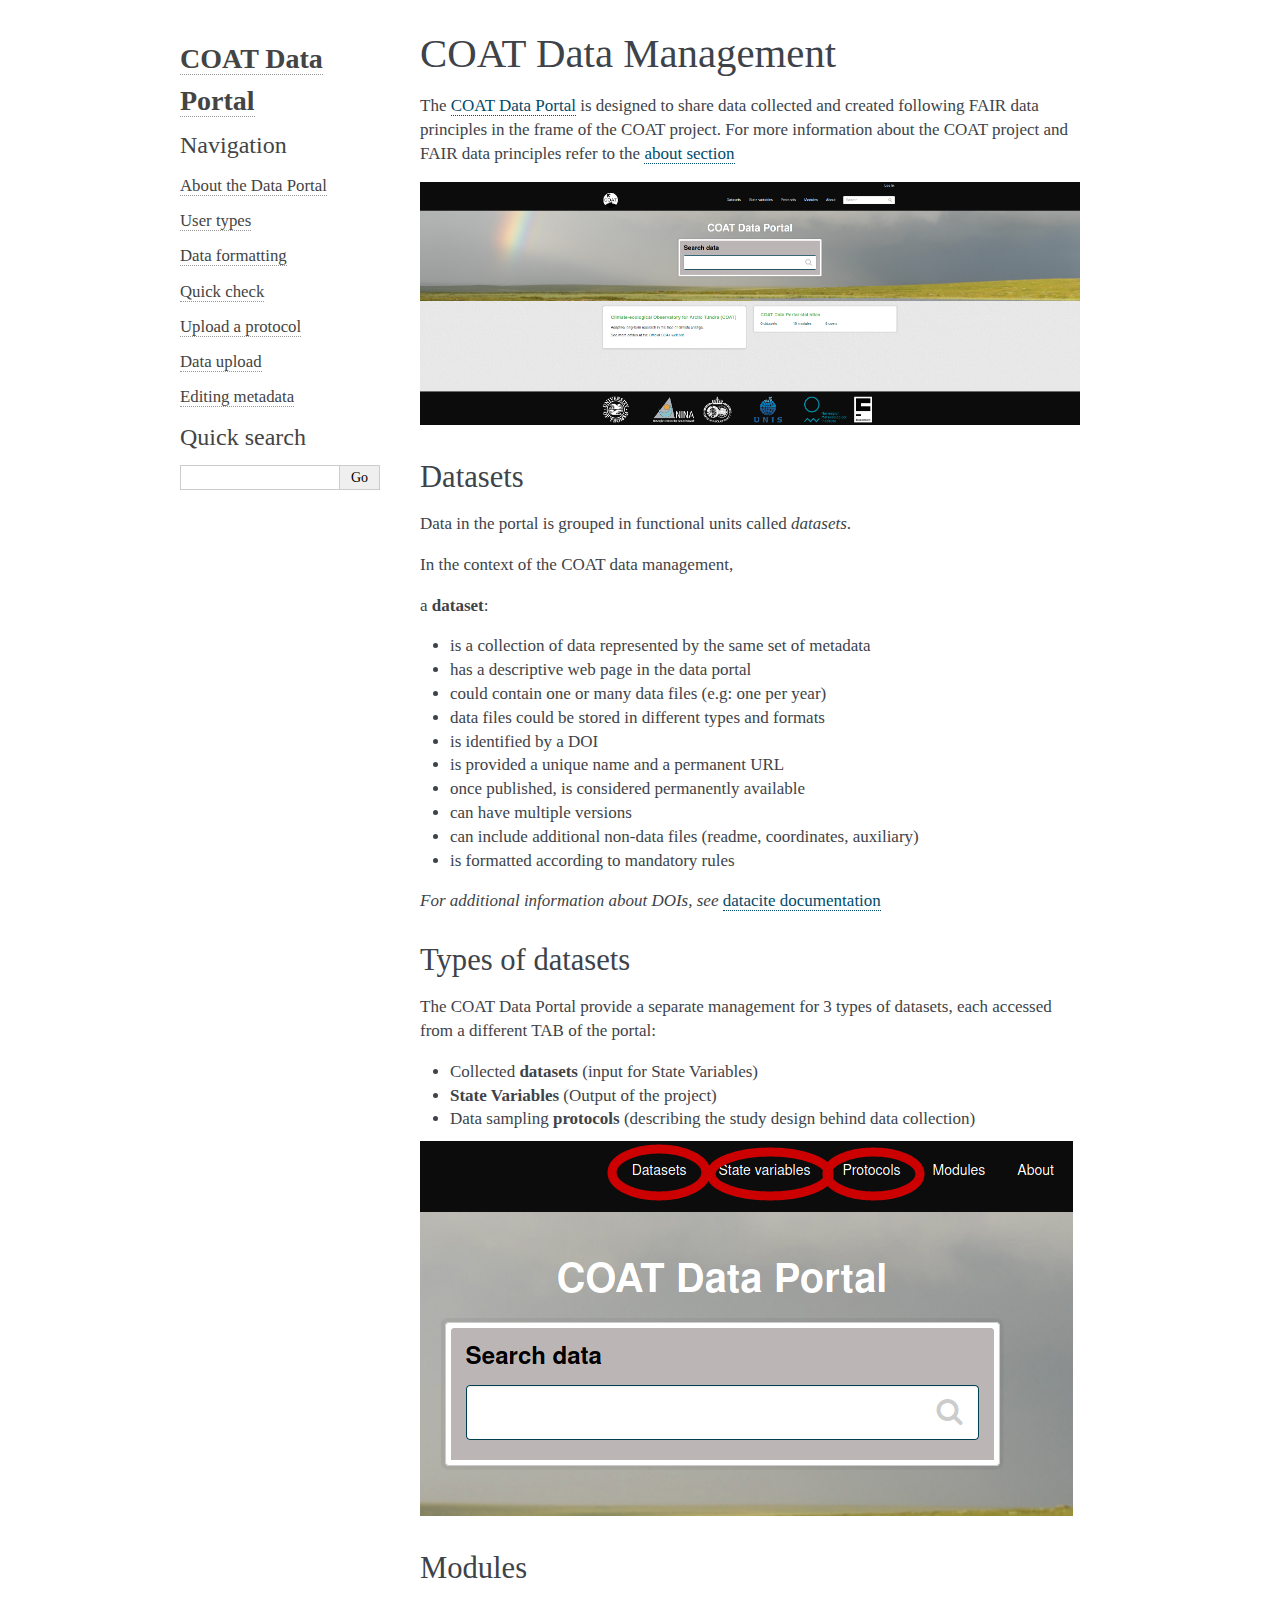
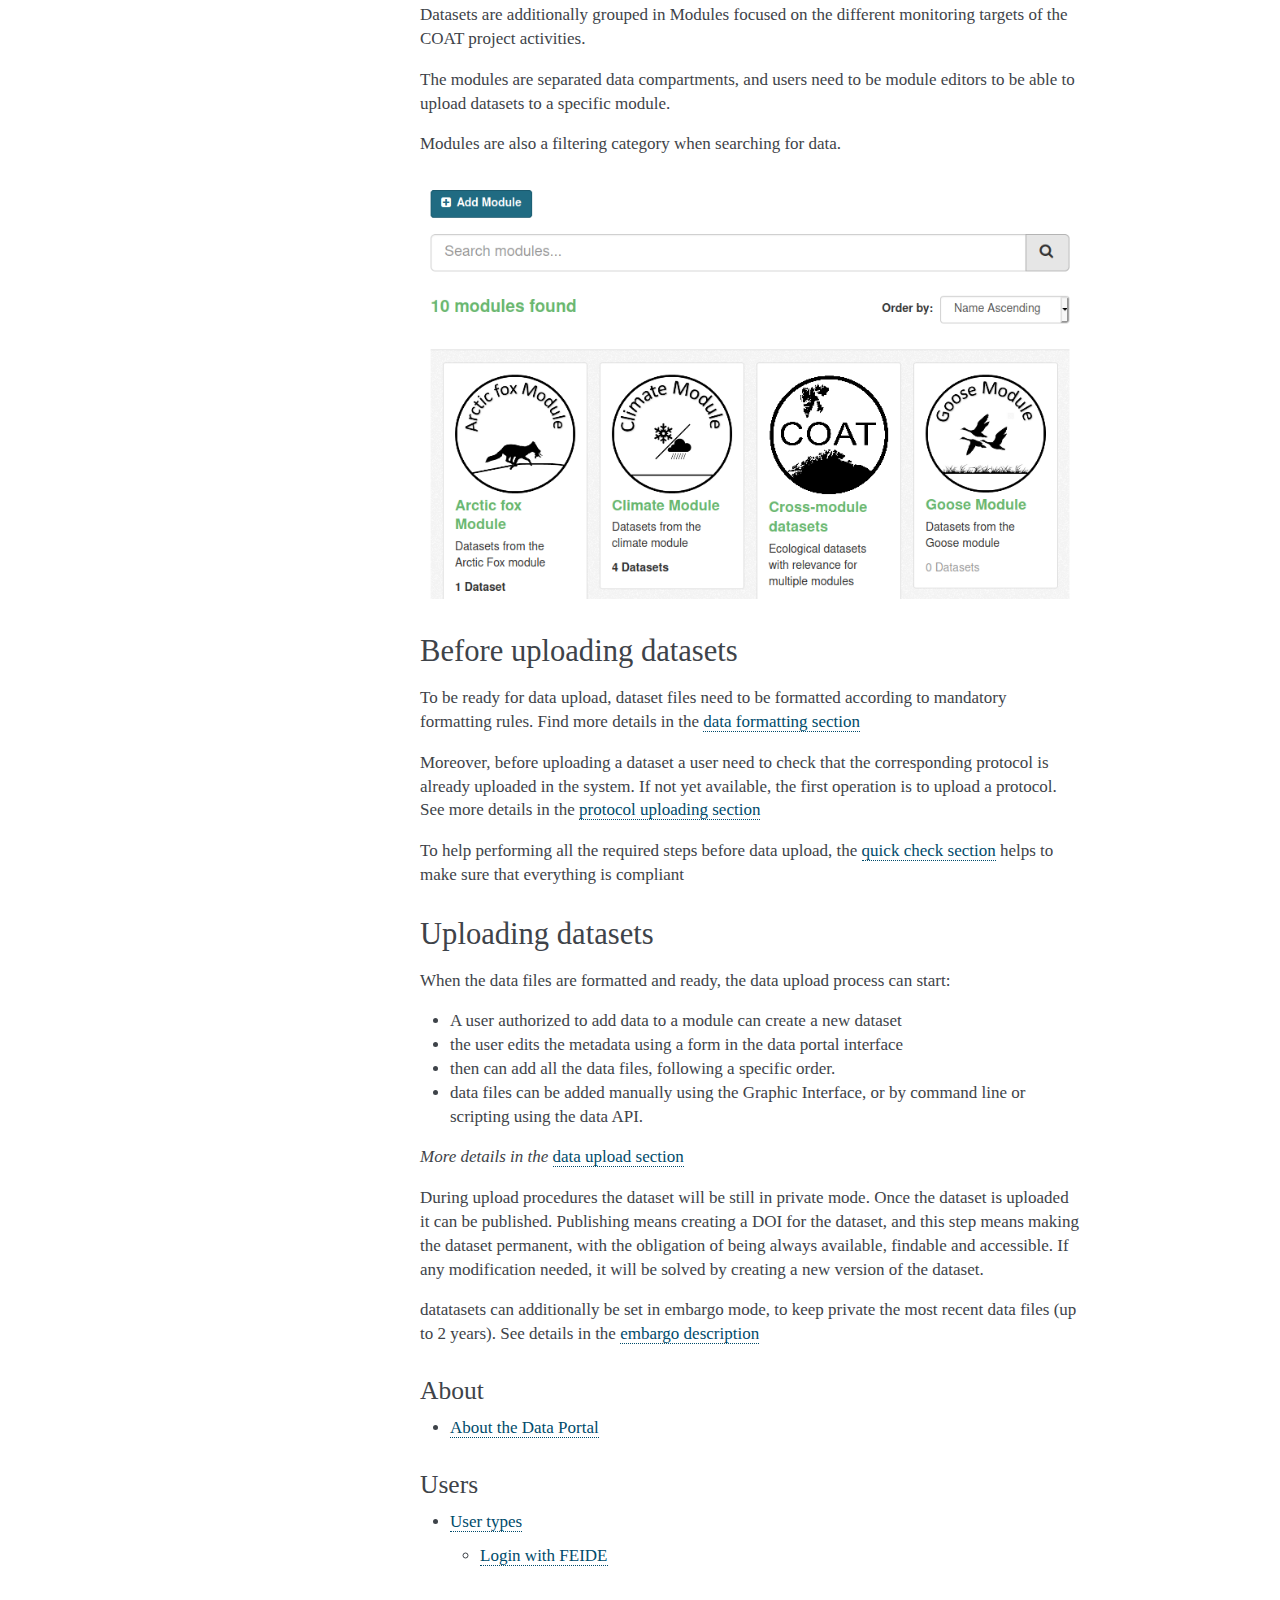
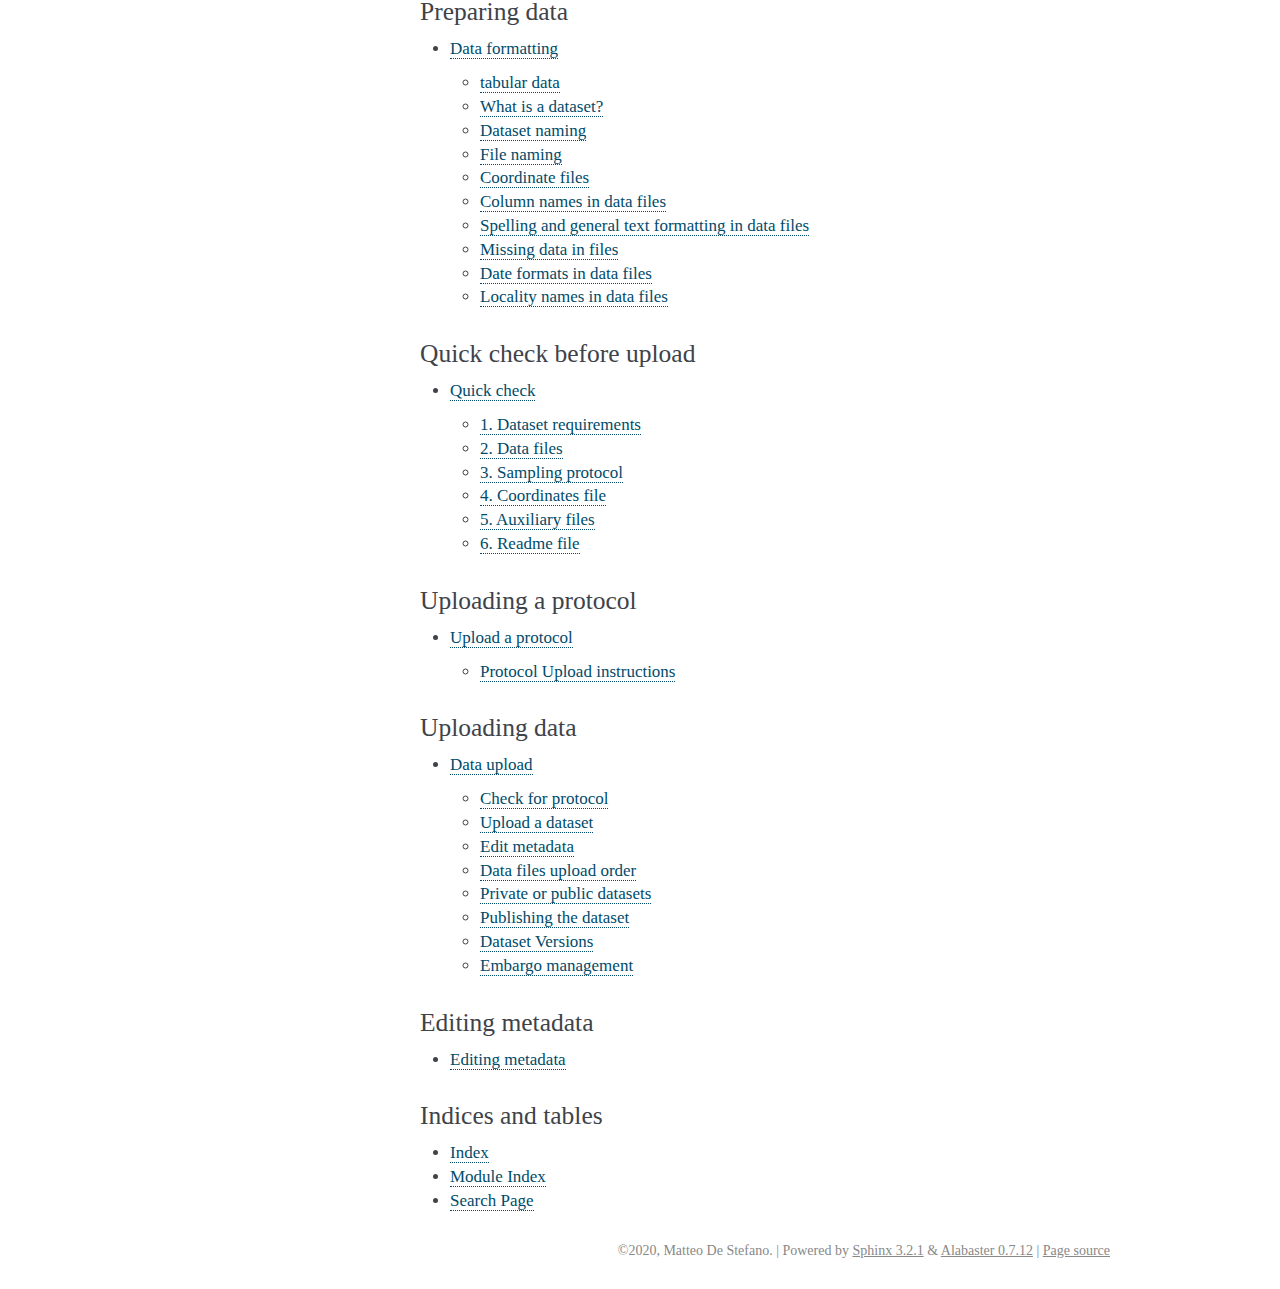
==== index.html @ c4b4c9a6 "data upload" ====
<!DOCTYPE html>

<html>
  <head>
    <meta charset="utf-8" />
    <meta name="viewport" content="width=device-width, initial-scale=1.0" />
    <title>COAT Data Management &#8212; COAT Data Portal 0.1 documentation</title>
    <link rel="stylesheet" href="_static/alabaster.css" type="text/css" />
    <link rel="stylesheet" href="_static/pygments.css" type="text/css" />
    <script id="documentation_options" data-url_root="./" src="_static/documentation_options.js"></script>
    <script src="_static/jquery.js"></script>
    <script src="_static/underscore.js"></script>
    <script src="_static/doctools.js"></script>
    <script src="_static/language_data.js"></script>
    <link rel="author" title="About these documents" href="about.html" />
    <link rel="index" title="Index" href="genindex.html" />
    <link rel="search" title="Search" href="search.html" />
    <link rel="next" title="About the Data Portal" href="about.html" />
   
  <link rel="stylesheet" href="_static/custom.css" type="text/css" />
  
  
  <meta name="viewport" content="width=device-width, initial-scale=0.9, maximum-scale=0.9" />

  </head><body>
  

    <div class="document">
      <div class="documentwrapper">
        <div class="bodywrapper">
          

          <div class="body" role="main">
            
  <div class="section" id="coat-data-management">
<h1>COAT Data Management<a class="headerlink" href="#coat-data-management" title="Permalink to this headline">¶</a></h1>
<p>The <a class="reference external" href="https://data.coat.no">COAT Data Portal</a> is designed to share data collected and created following
FAIR data principles in the frame of the COAT project. For more information about the COAT project and FAIR data principles
refer to the <a class="reference internal" href="about.html#about"><span class="std std-ref">about section</span></a></p>
<img alt="_images/dataportal_homepage_screenshot.png" src="_images/dataportal_homepage_screenshot.png" />
<div class="section" id="datasets">
<h2>Datasets<a class="headerlink" href="#datasets" title="Permalink to this headline">¶</a></h2>
<p>Data in the portal is grouped in functional units called <em>datasets</em>.</p>
<p>In the context of the COAT data management,</p>
<p>a <strong>dataset</strong>:</p>
<ul class="simple">
<li><p>is a collection of data represented by the same set of metadata</p></li>
<li><p>has a descriptive web page in the data portal</p></li>
<li><p>could contain one or many data files (e.g: one per year)</p></li>
<li><p>data files could be stored in different types and formats</p></li>
<li><p>is identified by a DOI</p></li>
<li><p>is provided a unique name and a permanent URL</p></li>
<li><p>once published, is considered permanently available</p></li>
<li><p>can have multiple versions</p></li>
<li><p>can include additional non-data files (readme, coordinates, auxiliary)</p></li>
<li><p>is formatted according to mandatory rules</p></li>
</ul>
<p><em>For additional information about DOIs, see</em> <a class="reference external" href="https://datacite.org/dois.html">datacite documentation</a></p>
</div>
<div class="section" id="types-of-datasets">
<h2>Types of datasets<a class="headerlink" href="#types-of-datasets" title="Permalink to this headline">¶</a></h2>
<p>The COAT Data Portal provide a separate management for 3 types of datasets, each accessed from a different TAB of the portal:</p>
<ul class="simple">
<li><p>Collected <strong>datasets</strong> (input for State Variables)</p></li>
<li><p><strong>State Variables</strong> (Output of the project)</p></li>
<li><p>Data sampling <strong>protocols</strong> (describing the study design behind data collection)</p></li>
</ul>
<img alt="_images/tabs.png" src="_images/tabs.png" />
</div>
<div class="section" id="modules">
<h2>Modules<a class="headerlink" href="#modules" title="Permalink to this headline">¶</a></h2>
<p>Datasets are additionally grouped in Modules focused on the different monitoring targets of the
COAT project activities.</p>
<p>The modules are separated data compartments, and users need to be module editors
to be able to upload datasets to a specific module.</p>
<p>Modules are also a filtering category when searching for data.</p>
<img alt="_images/modules.png" src="_images/modules.png" />
</div>
<div class="section" id="before-uploading-datasets">
<h2>Before uploading datasets<a class="headerlink" href="#before-uploading-datasets" title="Permalink to this headline">¶</a></h2>
<p>To be ready for data upload, dataset files need to be formatted according to mandatory formatting rules.
Find more details in the <a class="reference internal" href="formatting.html#formatting"><span class="std std-ref">data formatting section</span></a></p>
<p>Moreover, before uploading a dataset a user need to check that the corresponding protocol is already uploaded in the system.
If not yet available, the first operation is to upload a protocol. See more details in the <a class="reference internal" href="protocol.html#protocol"><span class="std std-ref">protocol uploading section</span></a></p>
<p>To help performing all the required steps before data upload, the <a class="reference internal" href="check.html#check"><span class="std std-ref">quick check section</span></a> helps to make sure that everything is compliant</p>
</div>
<div class="section" id="uploading-datasets">
<h2>Uploading datasets<a class="headerlink" href="#uploading-datasets" title="Permalink to this headline">¶</a></h2>
<p>When the data files are formatted and ready, the data upload process can start:</p>
<ul class="simple">
<li><p>A user authorized to add data to a module can create a new dataset</p></li>
<li><p>the user edits the metadata using a form in the data portal interface</p></li>
<li><p>then can add all the data files, following a specific order.</p></li>
<li><p>data files can be added manually using the Graphic Interface, or by command line or scripting using the data API.</p></li>
</ul>
<p><em>More details in the</em> <a class="reference internal" href="data.html#data"><span class="std std-ref">data upload section</span></a></p>
<p>During upload procedures the dataset will be still in private mode. Once the dataset is uploaded it can be published.
Publishing means creating a DOI for the dataset, and this step means making the dataset permanent,
with the obligation of being always available, findable and accessible. If any modification needed,
it will be solved by creating a new version of the dataset.</p>
<p>datatasets can additionally be set in embargo mode, to keep private the most recent data files (up to 2 years).
See details in the <a class="reference internal" href="data.html#embargo"><span class="std std-ref">embargo description</span></a></p>
<div class="section" id="about">
<h3>About<a class="headerlink" href="#about" title="Permalink to this headline">¶</a></h3>
<div class="toctree-wrapper compound">
<ul>
<li class="toctree-l1"><a class="reference internal" href="about.html">About the Data Portal</a></li>
</ul>
</div>
</div>
<div class="section" id="users">
<h3>Users<a class="headerlink" href="#users" title="Permalink to this headline">¶</a></h3>
<div class="toctree-wrapper compound">
<ul>
<li class="toctree-l1"><a class="reference internal" href="users.html">User types</a><ul>
<li class="toctree-l2"><a class="reference internal" href="users.html#login-with-feide">Login with FEIDE</a></li>
</ul>
</li>
</ul>
</div>
</div>
<div class="section" id="preparing-data">
<h3>Preparing data<a class="headerlink" href="#preparing-data" title="Permalink to this headline">¶</a></h3>
<div class="toctree-wrapper compound">
<ul>
<li class="toctree-l1"><a class="reference internal" href="formatting.html">Data formatting</a><ul>
<li class="toctree-l2"><a class="reference internal" href="formatting.html#tabular-data">tabular data</a></li>
<li class="toctree-l2"><a class="reference internal" href="formatting.html#what-is-a-dataset">What is a dataset?</a></li>
<li class="toctree-l2"><a class="reference internal" href="formatting.html#dataset-naming">Dataset naming</a></li>
<li class="toctree-l2"><a class="reference internal" href="formatting.html#file-naming">File naming</a></li>
<li class="toctree-l2"><a class="reference internal" href="formatting.html#coordinate-files">Coordinate files</a></li>
<li class="toctree-l2"><a class="reference internal" href="formatting.html#column-names-in-data-files">Column names in data files</a></li>
<li class="toctree-l2"><a class="reference internal" href="formatting.html#spelling-and-general-text-formatting-in-data-files">Spelling and general text formatting in data files</a></li>
<li class="toctree-l2"><a class="reference internal" href="formatting.html#missing-data-in-files">Missing data in files</a></li>
<li class="toctree-l2"><a class="reference internal" href="formatting.html#date-formats-in-data-files">Date formats in data files</a></li>
<li class="toctree-l2"><a class="reference internal" href="formatting.html#locality-names-in-data-files">Locality names in data files</a></li>
</ul>
</li>
</ul>
</div>
</div>
<div class="section" id="quick-check-before-upload">
<h3>Quick check before upload<a class="headerlink" href="#quick-check-before-upload" title="Permalink to this headline">¶</a></h3>
<div class="toctree-wrapper compound">
<ul>
<li class="toctree-l1"><a class="reference internal" href="check.html">Quick check</a><ul>
<li class="toctree-l2"><a class="reference internal" href="check.html#dataset-requirements">1. Dataset requirements</a></li>
<li class="toctree-l2"><a class="reference internal" href="check.html#data-files">2. Data files</a></li>
<li class="toctree-l2"><a class="reference internal" href="check.html#sampling-protocol">3. Sampling protocol</a></li>
<li class="toctree-l2"><a class="reference internal" href="check.html#coordinates-file">4. Coordinates file</a></li>
<li class="toctree-l2"><a class="reference internal" href="check.html#auxiliary-files">5. Auxiliary files</a></li>
<li class="toctree-l2"><a class="reference internal" href="check.html#readme-file">6. Readme file</a></li>
</ul>
</li>
</ul>
</div>
</div>
<div class="section" id="uploading-a-protocol">
<h3>Uploading a protocol<a class="headerlink" href="#uploading-a-protocol" title="Permalink to this headline">¶</a></h3>
<div class="toctree-wrapper compound">
<ul>
<li class="toctree-l1"><a class="reference internal" href="protocol.html">Upload a protocol</a><ul>
<li class="toctree-l2"><a class="reference internal" href="protocol.html#protocol-upload-instructions">Protocol Upload instructions</a></li>
</ul>
</li>
</ul>
</div>
</div>
<div class="section" id="uploading-data">
<h3>Uploading data<a class="headerlink" href="#uploading-data" title="Permalink to this headline">¶</a></h3>
<div class="toctree-wrapper compound">
<ul>
<li class="toctree-l1"><a class="reference internal" href="data.html">Data upload</a><ul>
<li class="toctree-l2"><a class="reference internal" href="data.html#check-for-protocol">Check for protocol</a></li>
<li class="toctree-l2"><a class="reference internal" href="data.html#upload-a-dataset">Upload a dataset</a></li>
<li class="toctree-l2"><a class="reference internal" href="data.html#edit-metadata">Edit metadata</a></li>
<li class="toctree-l2"><a class="reference internal" href="data.html#data-files-upload-order">Data files upload order</a></li>
<li class="toctree-l2"><a class="reference internal" href="data.html#private-or-public-datasets">Private or public datasets</a></li>
<li class="toctree-l2"><a class="reference internal" href="data.html#publishing-the-dataset">Publishing the dataset</a></li>
<li class="toctree-l2"><a class="reference internal" href="data.html#dataset-versions">Dataset Versions</a></li>
<li class="toctree-l2"><a class="reference internal" href="data.html#embargo-management">Embargo management</a></li>
</ul>
</li>
</ul>
</div>
</div>
<div class="section" id="editing-metadata">
<h3>Editing metadata<a class="headerlink" href="#editing-metadata" title="Permalink to this headline">¶</a></h3>
<div class="toctree-wrapper compound">
<ul>
<li class="toctree-l1"><a class="reference internal" href="metadata.html">Editing metadata</a></li>
</ul>
</div>
</div>
<div class="section" id="indices-and-tables">
<h3>Indices and tables<a class="headerlink" href="#indices-and-tables" title="Permalink to this headline">¶</a></h3>
<ul class="simple">
<li><p><a class="reference internal" href="genindex.html"><span class="std std-ref">Index</span></a></p></li>
<li><p><a class="reference internal" href="py-modindex.html"><span class="std std-ref">Module Index</span></a></p></li>
<li><p><a class="reference internal" href="search.html"><span class="std std-ref">Search Page</span></a></p></li>
</ul>
</div>
</div>
</div>


          </div>
          
        </div>
      </div>
      <div class="sphinxsidebar" role="navigation" aria-label="main navigation">
        <div class="sphinxsidebarwrapper">
<h1 class="logo"><a href="#">COAT Data Portal</a></h1>








<h3>Navigation</h3>
<ul>
<li class="toctree-l1"><a class="reference internal" href="about.html">About the Data Portal</a></li>
</ul>
<ul>
<li class="toctree-l1"><a class="reference internal" href="users.html">User types</a></li>
</ul>
<ul>
<li class="toctree-l1"><a class="reference internal" href="formatting.html">Data formatting</a></li>
</ul>
<ul>
<li class="toctree-l1"><a class="reference internal" href="check.html">Quick check</a></li>
</ul>
<ul>
<li class="toctree-l1"><a class="reference internal" href="protocol.html">Upload a protocol</a></li>
</ul>
<ul>
<li class="toctree-l1"><a class="reference internal" href="data.html">Data upload</a></li>
</ul>
<ul>
<li class="toctree-l1"><a class="reference internal" href="metadata.html">Editing metadata</a></li>
</ul>

<div class="relations">
<h3>Related Topics</h3>
<ul>
  <li><a href="#">Documentation overview</a><ul>
      <li>Next: <a href="about.html" title="next chapter">About the Data Portal</a></li>
  </ul></li>
</ul>
</div>
<div id="searchbox" style="display: none" role="search">
  <h3 id="searchlabel">Quick search</h3>
    <div class="searchformwrapper">
    <form class="search" action="search.html" method="get">
      <input type="text" name="q" aria-labelledby="searchlabel" />
      <input type="submit" value="Go" />
    </form>
    </div>
</div>
<script>$('#searchbox').show(0);</script>








        </div>
      </div>
      <div class="clearer"></div>
    </div>
    <div class="footer">
      &copy;2020, Matteo De Stefano.
      
      |
      Powered by <a href="http://sphinx-doc.org/">Sphinx 3.2.1</a>
      &amp; <a href="https://github.com/bitprophet/alabaster">Alabaster 0.7.12</a>
      
      |
      <a href="_sources/index.rst.txt"
          rel="nofollow">Page source</a>
    </div>

    

    
  </body>
</html>
---- _static/alabaster.css ----
@import url("basic.css");

/* -- page layout ----------------------------------------------------------- */

body {
    font-family: Georgia, serif;
    font-size: 17px;
    background-color: #fff;
    color: #000;
    margin: 0;
    padding: 0;
}


div.document {
    width: 940px;
    margin: 30px auto 0 auto;
}

div.documentwrapper {
    float: left;
    width: 100%;
}

div.bodywrapper {
    margin: 0 0 0 220px;
}

div.sphinxsidebar {
    width: 220px;
    font-size: 14px;
    line-height: 1.5;
}

hr {
    border: 1px solid #B1B4B6;
}

div.body {
    background-color: #fff;
    color: #3E4349;
    padding: 0 30px 0 30px;
}

div.body > .section {
    text-align: left;
}

div.footer {
    width: 940px;
    margin: 20px auto 30px auto;
    font-size: 14px;
    color: #888;
    text-align: right;
}

div.footer a {
    color: #888;
}

p.caption {
    font-family: inherit;
    font-size: inherit;
}


div.relations {
    display: none;
}


div.sphinxsidebar a {
    color: #444;
    text-decoration: none;
    border-bottom: 1px dotted #999;
}

div.sphinxsidebar a:hover {
    border-bottom: 1px solid #999;
}

div.sphinxsidebarwrapper {
    padding: 18px 10px;
}

div.sphinxsidebarwrapper p.logo {
    padding: 0;
    margin: -10px 0 0 0px;
    text-align: center;
}

div.sphinxsidebarwrapper h1.logo {
    margin-top: -10px;
    text-align: center;
    margin-bottom: 5px;
    text-align: left;
}

div.sphinxsidebarwrapper h1.logo-name {
    margin-top: 0px;
}

div.sphinxsidebarwrapper p.blurb {
    margin-top: 0;
    font-style: normal;
}

div.sphinxsidebar h3,
div.sphinxsidebar h4 {
    font-family: Georgia, serif;
    color: #444;
    font-size: 24px;
    font-weight: normal;
    margin: 0 0 5px 0;
    padding: 0;
}

div.sphinxsidebar h4 {
    font-size: 20px;
}

div.sphinxsidebar h3 a {
    color: #444;
}

div.sphinxsidebar p.logo a,
div.sphinxsidebar h3 a,
div.sphinxsidebar p.logo a:hover,
div.sphinxsidebar h3 a:hover {
    border: none;
}

div.sphinxsidebar p {
    color: #555;
    margin: 10px 0;
}

div.sphinxsidebar ul {
    margin: 10px 0;
    padding: 0;
    color: #000;
}

div.sphinxsidebar ul li.toctree-l1 > a {
    font-size: 120%;
}

div.sphinxsidebar ul li.toctree-l2 > a {
    font-size: 110%;
}

div.sphinxsidebar input {
    border: 1px solid #CCC;
    font-family: Georgia, serif;
    font-size: 1em;
}

div.sphinxsidebar hr {
    border: none;
    height: 1px;
    color: #AAA;
    background: #AAA;

    text-align: left;
    margin-left: 0;
    width: 50%;
}

div.sphinxsidebar .badge {
    border-bottom: none;
}

div.sphinxsidebar .badge:hover {
    border-bottom: none;
}

/* To address an issue with donation coming after search */
div.sphinxsidebar h3.donation {
    margin-top: 10px;
}

/* -- body styles ----------------------------------------------------------- */

a {
    color: #004B6B;
    text-decoration: underline;
}

a:hover {
    color: #6D4100;
    text-decoration: underline;
}

div.body h1,
div.body h2,
div.body h3,
div.body h4,
div.body h5,
div.body h6 {
    font-family: Georgia, serif;
    font-weight: normal;
    margin: 30px 0px 10px 0px;
    padding: 0;
}

div.body h1 { margin-top: 0; padding-top: 0; font-size: 240%; }
div.body h2 { font-size: 180%; }
div.body h3 { font-size: 150%; }
div.body h4 { font-size: 130%; }
div.body h5 { font-size: 100%; }
div.body h6 { font-size: 100%; }

a.headerlink {
    color: #DDD;
    padding: 0 4px;
    text-decoration: none;
}

a.headerlink:hover {
    color: #444;
    background: #EAEAEA;
}

div.body p, div.body dd, div.body li {
    line-height: 1.4em;
}

div.admonition {
    margin: 20px 0px;
    padding: 10px 30px;
    background-color: #EEE;
    border: 1px solid #CCC;
}

div.admonition tt.xref, div.admonition code.xref, div.admonition a tt {
    background-color: #FBFBFB;
    border-bottom: 1px solid #fafafa;
}

div.admonition p.admonition-title {
    font-family: Georgia, serif;
    font-weight: normal;
    font-size: 24px;
    margin: 0 0 10px 0;
    padding: 0;
    line-height: 1;
}

div.admonition p.last {
    margin-bottom: 0;
}

div.highlight {
    background-color: #fff;
}

dt:target, .highlight {
    background: #FAF3E8;
}

div.warning {
    background-color: #FCC;
    border: 1px solid #FAA;
}

div.danger {
    background-color: #FCC;
    border: 1px solid #FAA;
    -moz-box-shadow: 2px 2px 4px #D52C2C;
    -webkit-box-shadow: 2px 2px 4px #D52C2C;
    box-shadow: 2px 2px 4px #D52C2C;
}

div.error {
    background-color: #FCC;
    border: 1px solid #FAA;
    -moz-box-shadow: 2px 2px 4px #D52C2C;
    -webkit-box-shadow: 2px 2px 4px #D52C2C;
    box-shadow: 2px 2px 4px #D52C2C;
}

div.caution {
    background-color: #FCC;
    border: 1px solid #FAA;
}

div.attention {
    background-color: #FCC;
    border: 1px solid #FAA;
}

div.important {
    background-color: #EEE;
    border: 1px solid #CCC;
}

div.note {
    background-color: #EEE;
    border: 1px solid #CCC;
}

div.tip {
    background-color: #EEE;
    border: 1px solid #CCC;
}

div.hint {
    background-color: #EEE;
    border: 1px solid #CCC;
}

div.seealso {
    background-color: #EEE;
    border: 1px solid #CCC;
}

div.topic {
    background-color: #EEE;
}

p.admonition-title {
    display: inline;
}

p.admonition-title:after {
    content: ":";
}

pre, tt, code {
    font-family: 'Consolas', 'Menlo', 'DejaVu Sans Mono', 'Bitstream Vera Sans Mono', monospace;
    font-size: 0.9em;
}

.hll {
    background-color: #FFC;
    margin: 0 -12px;
    padding: 0 12px;
    display: block;
}

img.screenshot {
}

tt.descname, tt.descclassname, code.descname, code.descclassname {
    font-size: 0.95em;
}

tt.descname, code.descname {
    padding-right: 0.08em;
}

img.screenshot {
    -moz-box-shadow: 2px 2px 4px #EEE;
    -webkit-box-shadow: 2px 2px 4px #EEE;
    box-shadow: 2px 2px 4px #EEE;
}

table.docutils {
    border: 1px solid #888;
    -moz-box-shadow: 2px 2px 4px #EEE;
    -webkit-box-shadow: 2px 2px 4px #EEE;
    box-shadow: 2px 2px 4px #EEE;
}

table.docutils td, table.docutils th {
    border: 1px solid #888;
    padding: 0.25em 0.7em;
}

table.field-list, table.footnote {
    border: none;
    -moz-box-shadow: none;
    -webkit-box-shadow: none;
    box-shadow: none;
}

table.footnote {
    margin: 15px 0;
    width: 100%;
    border: 1px solid #EEE;
    background: #FDFDFD;
    font-size: 0.9em;
}

table.footnote + table.footnote {
    margin-top: -15px;
    border-top: none;
}

table.field-list th {
    padding: 0 0.8em 0 0;
}

table.field-list td {
    padding: 0;
}

table.field-list p {
    margin-bottom: 0.8em;
}

/* Cloned from
 * https://github.com/sphinx-doc/sphinx/commit/ef60dbfce09286b20b7385333d63a60321784e68
 */
.field-name {
    -moz-hyphens: manual;
    -ms-hyphens: manual;
    -webkit-hyphens: manual;
    hyphens: manual;
}

table.footnote td.label {
    width: .1px;
    padding: 0.3em 0 0.3em 0.5em;
}

table.footnote td {
    padding: 0.3em 0.5em;
}

dl {
    margin: 0;
    padding: 0;
}

dl dd {
    margin-left: 30px;
}

blockquote {
    margin: 0 0 0 30px;
    padding: 0;
}

ul, ol {
    /* Matches the 30px from the narrow-screen "li > ul" selector below */
    margin: 10px 0 10px 30px;
    padding: 0;
}

pre {
    background: #EEE;
    padding: 7px 30px;
    margin: 15px 0px;
    line-height: 1.3em;
}

div.viewcode-block:target {
    background: #ffd;
}

dl pre, blockquote pre, li pre {
    margin-left: 0;
    padding-left: 30px;
}

tt, code {
    background-color: #ecf0f3;
    color: #222;
    /* padding: 1px 2px; */
}

tt.xref, code.xref, a tt {
    background-color: #FBFBFB;
    border-bottom: 1px solid #fff;
}

a.reference {
    text-decoration: none;
    border-bottom: 1px dotted #004B6B;
}

/* Don't put an underline on images */
a.image-reference, a.image-reference:hover {
    border-bottom: none;
}

a.reference:hover {
    border-bottom: 1px solid #6D4100;
}

a.footnote-reference {
    text-decoration: none;
    font-size: 0.7em;
    vertical-align: top;
    border-bottom: 1px dotted #004B6B;
}

a.footnote-reference:hover {
    border-bottom: 1px solid #6D4100;
}

a:hover tt, a:hover code {
    background: #EEE;
}


@media screen and (max-width: 870px) {

    div.sphinxsidebar {
    	display: none;
    }

    div.document {
       width: 100%;

    }

    div.documentwrapper {
    	margin-left: 0;
    	margin-top: 0;
    	margin-right: 0;
    	margin-bottom: 0;
    }

    div.bodywrapper {
    	margin-top: 0;
    	margin-right: 0;
    	margin-bottom: 0;
    	margin-left: 0;
    }

    ul {
    	margin-left: 0;
    }

	li > ul {
        /* Matches the 30px from the "ul, ol" selector above */
		margin-left: 30px;
	}

    .document {
    	width: auto;
    }

    .footer {
    	width: auto;
    }

    .bodywrapper {
    	margin: 0;
    }

    .footer {
    	width: auto;
    }

    .github {
        display: none;
    }



}



@media screen and (max-width: 875px) {

    body {
        margin: 0;
        padding: 20px 30px;
    }

    div.documentwrapper {
        float: none;
        background: #fff;
    }

    div.sphinxsidebar {
        display: block;
        float: none;
        width: 102.5%;
        margin: 50px -30px -20px -30px;
        padding: 10px 20px;
        background: #333;
        color: #FFF;
    }

    div.sphinxsidebar h3, div.sphinxsidebar h4, div.sphinxsidebar p,
    div.sphinxsidebar h3 a {
        color: #fff;
    }

    div.sphinxsidebar a {
        color: #AAA;
    }

    div.sphinxsidebar p.logo {
        display: none;
    }

    div.document {
        width: 100%;
        margin: 0;
    }

    div.footer {
        display: none;
    }

    div.bodywrapper {
        margin: 0;
    }

    div.body {
        min-height: 0;
        padding: 0;
    }

    .rtd_doc_footer {
        display: none;
    }

    .document {
        width: auto;
    }

    .footer {
        width: auto;
    }

    .footer {
        width: auto;
    }

    .github {
        display: none;
    }
}


/* misc. */

.revsys-inline {
    display: none!important;
}

/* Make nested-list/multi-paragraph items look better in Releases changelog
 * pages. Without this, docutils' magical list fuckery causes inconsistent
 * formatting between different release sub-lists.
 */
div#changelog > div.section > ul > li > p:only-child {
    margin-bottom: 0;
}

/* Hide fugly table cell borders in ..bibliography:: directive output */
table.docutils.citation, table.docutils.citation td, table.docutils.citation th {
  border: none;
  /* Below needed in some edge cases; if not applied, bottom shadows appear */
  -moz-box-shadow: none;
  -webkit-box-shadow: none;
  box-shadow: none;
}


/* relbar */

.related {
    line-height: 30px;
    width: 100%;
    font-size: 0.9rem;
}

.related.top {
    border-bottom: 1px solid #EEE;
    margin-bottom: 20px;
}

.related.bottom {
    border-top: 1px solid #EEE;
}

.related ul {
    padding: 0;
    margin: 0;
    list-style: none;
}

.related li {
    display: inline;
}

nav#rellinks {
    float: right;
}

nav#rellinks li+li:before {
    content: "|";
}

nav#breadcrumbs li+li:before {
    content: "\00BB";
}

/* Hide certain items when printing */
@media print {
    div.related {
        display: none;
    }
}
---- _static/pygments.css ----
.highlight .hll { background-color: #ffffcc }
.highlight  { background: #f8f8f8; }
.highlight .c { color: #8f5902; font-style: italic } /* Comment */
.highlight .err { color: #a40000; border: 1px solid #ef2929 } /* Error */
.highlight .g { color: #000000 } /* Generic */
.highlight .k { color: #004461; font-weight: bold } /* Keyword */
.highlight .l { color: #000000 } /* Literal */
.highlight .n { color: #000000 } /* Name */
.highlight .o { color: #582800 } /* Operator */
.highlight .x { color: #000000 } /* Other */
.highlight .p { color: #000000; font-weight: bold } /* Punctuation */
.highlight .ch { color: #8f5902; font-style: italic } /* Comment.Hashbang */
.highlight .cm { color: #8f5902; font-style: italic } /* Comment.Multiline */
.highlight .cp { color: #8f5902 } /* Comment.Preproc */
.highlight .cpf { color: #8f5902; font-style: italic } /* Comment.PreprocFile */
.highlight .c1 { color: #8f5902; font-style: italic } /* Comment.Single */
.highlight .cs { color: #8f5902; font-style: italic } /* Comment.Special */
.highlight .gd { color: #a40000 } /* Generic.Deleted */
.highlight .ge { color: #000000; font-style: italic } /* Generic.Emph */
.highlight .gr { color: #ef2929 } /* Generic.Error */
.highlight .gh { color: #000080; font-weight: bold } /* Generic.Heading */
.highlight .gi { color: #00A000 } /* Generic.Inserted */
.highlight .go { color: #888888 } /* Generic.Output */
.highlight .gp { color: #745334 } /* Generic.Prompt */
.highlight .gs { color: #000000; font-weight: bold } /* Generic.Strong */
.highlight .gu { color: #800080; font-weight: bold } /* Generic.Subheading */
.highlight .gt { color: #a40000; font-weight: bold } /* Generic.Traceback */
.highlight .kc { color: #004461; font-weight: bold } /* Keyword.Constant */
.highlight .kd { color: #004461; font-weight: bold } /* Keyword.Declaration */
.highlight .kn { color: #004461; font-weight: bold } /* Keyword.Namespace */
.highlight .kp { color: #004461; font-weight: bold } /* Keyword.Pseudo */
.highlight .kr { color: #004461; font-weight: bold } /* Keyword.Reserved */
.highlight .kt { color: #004461; font-weight: bold } /* Keyword.Type */
.highlight .ld { color: #000000 } /* Literal.Date */
.highlight .m { color: #990000 } /* Literal.Number */
.highlight .s { color: #4e9a06 } /* Literal.String */
.highlight .na { color: #c4a000 } /* Name.Attribute */
.highlight .nb { color: #004461 } /* Name.Builtin */
.highlight .nc { color: #000000 } /* Name.Class */
.highlight .no { color: #000000 } /* Name.Constant */
.highlight .nd { color: #888888 } /* Name.Decorator */
.highlight .ni { color: #ce5c00 } /* Name.Entity */
.highlight .ne { color: #cc0000; font-weight: bold } /* Name.Exception */
.highlight .nf { color: #000000 } /* Name.Function */
.highlight .nl { color: #f57900 } /* Name.Label */
.highlight .nn { color: #000000 } /* Name.Namespace */
.highlight .nx { color: #000000 } /* Name.Other */
.highlight .py { color: #000000 } /* Name.Property */
.highlight .nt { color: #004461; font-weight: bold } /* Name.Tag */
.highlight .nv { color: #000000 } /* Name.Variable */
.highlight .ow { color: #004461; font-weight: bold } /* Operator.Word */
.highlight .w { color: #f8f8f8; text-decoration: underline } /* Text.Whitespace */
.highlight .mb { color: #990000 } /* Literal.Number.Bin */
.highlight .mf { color: #990000 } /* Literal.Number.Float */
.highlight .mh { color: #990000 } /* Literal.Number.Hex */
.highlight .mi { color: #990000 } /* Literal.Number.Integer */
.highlight .mo { color: #990000 } /* Literal.Number.Oct */
.highlight .sa { color: #4e9a06 } /* Literal.String.Affix */
.highlight .sb { color: #4e9a06 } /* Literal.String.Backtick */
.highlight .sc { color: #4e9a06 } /* Literal.String.Char */
.highlight .dl { color: #4e9a06 } /* Literal.String.Delimiter */
.highlight .sd { color: #8f5902; font-style: italic } /* Literal.String.Doc */
.highlight .s2 { color: #4e9a06 } /* Literal.String.Double */
.highlight .se { color: #4e9a06 } /* Literal.String.Escape */
.highlight .sh { color: #4e9a06 } /* Literal.String.Heredoc */
.highlight .si { color: #4e9a06 } /* Literal.String.Interpol */
.highlight .sx { color: #4e9a06 } /* Literal.String.Other */
.highlight .sr { color: #4e9a06 } /* Literal.String.Regex */
.highlight .s1 { color: #4e9a06 } /* Literal.String.Single */
.highlight .ss { color: #4e9a06 } /* Literal.String.Symbol */
.highlight .bp { color: #3465a4 } /* Name.Builtin.Pseudo */
.highlight .fm { color: #000000 } /* Name.Function.Magic */
.highlight .vc { color: #000000 } /* Name.Variable.Class */
.highlight .vg { color: #000000 } /* Name.Variable.Global */
.highlight .vi { color: #000000 } /* Name.Variable.Instance */
.highlight .vm { color: #000000 } /* Name.Variable.Magic */
.highlight .il { color: #990000 } /* Literal.Number.Integer.Long */
---- _static/custom.css ----
/* This file intentionally left blank. */
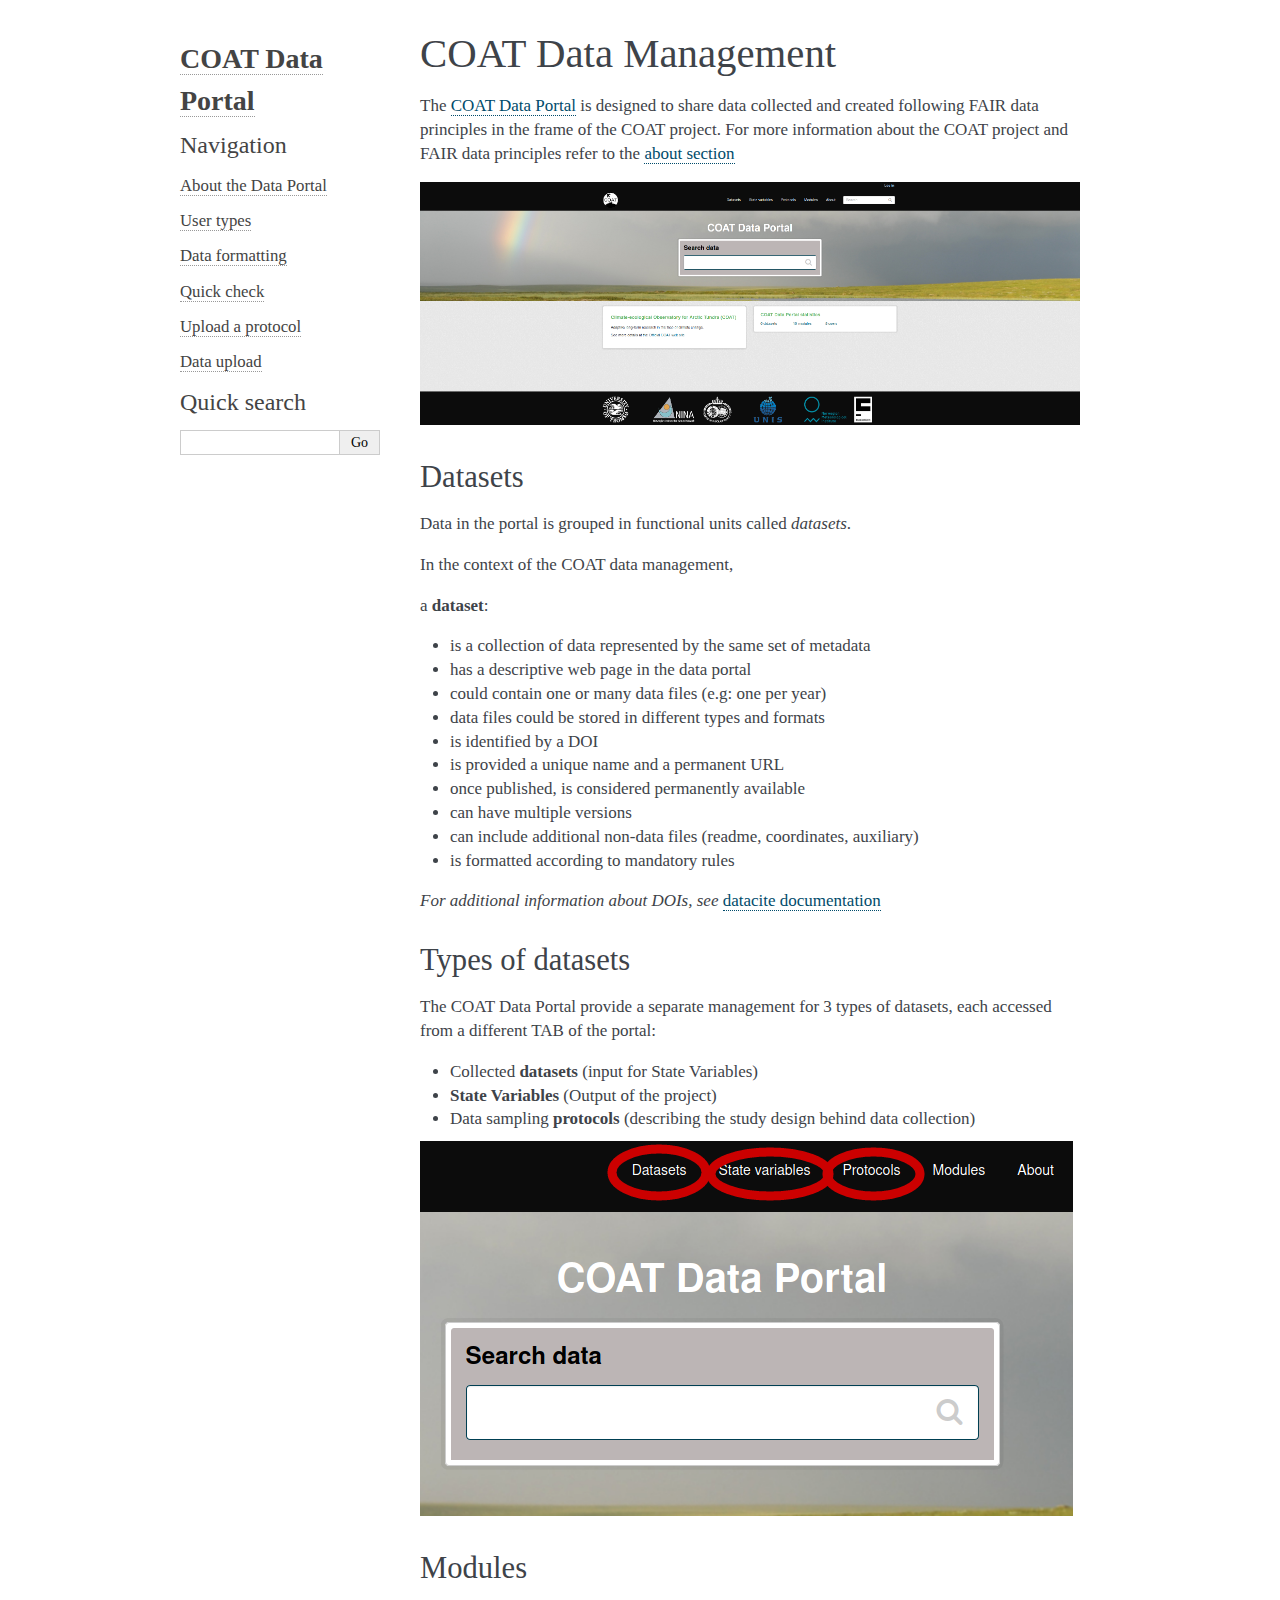
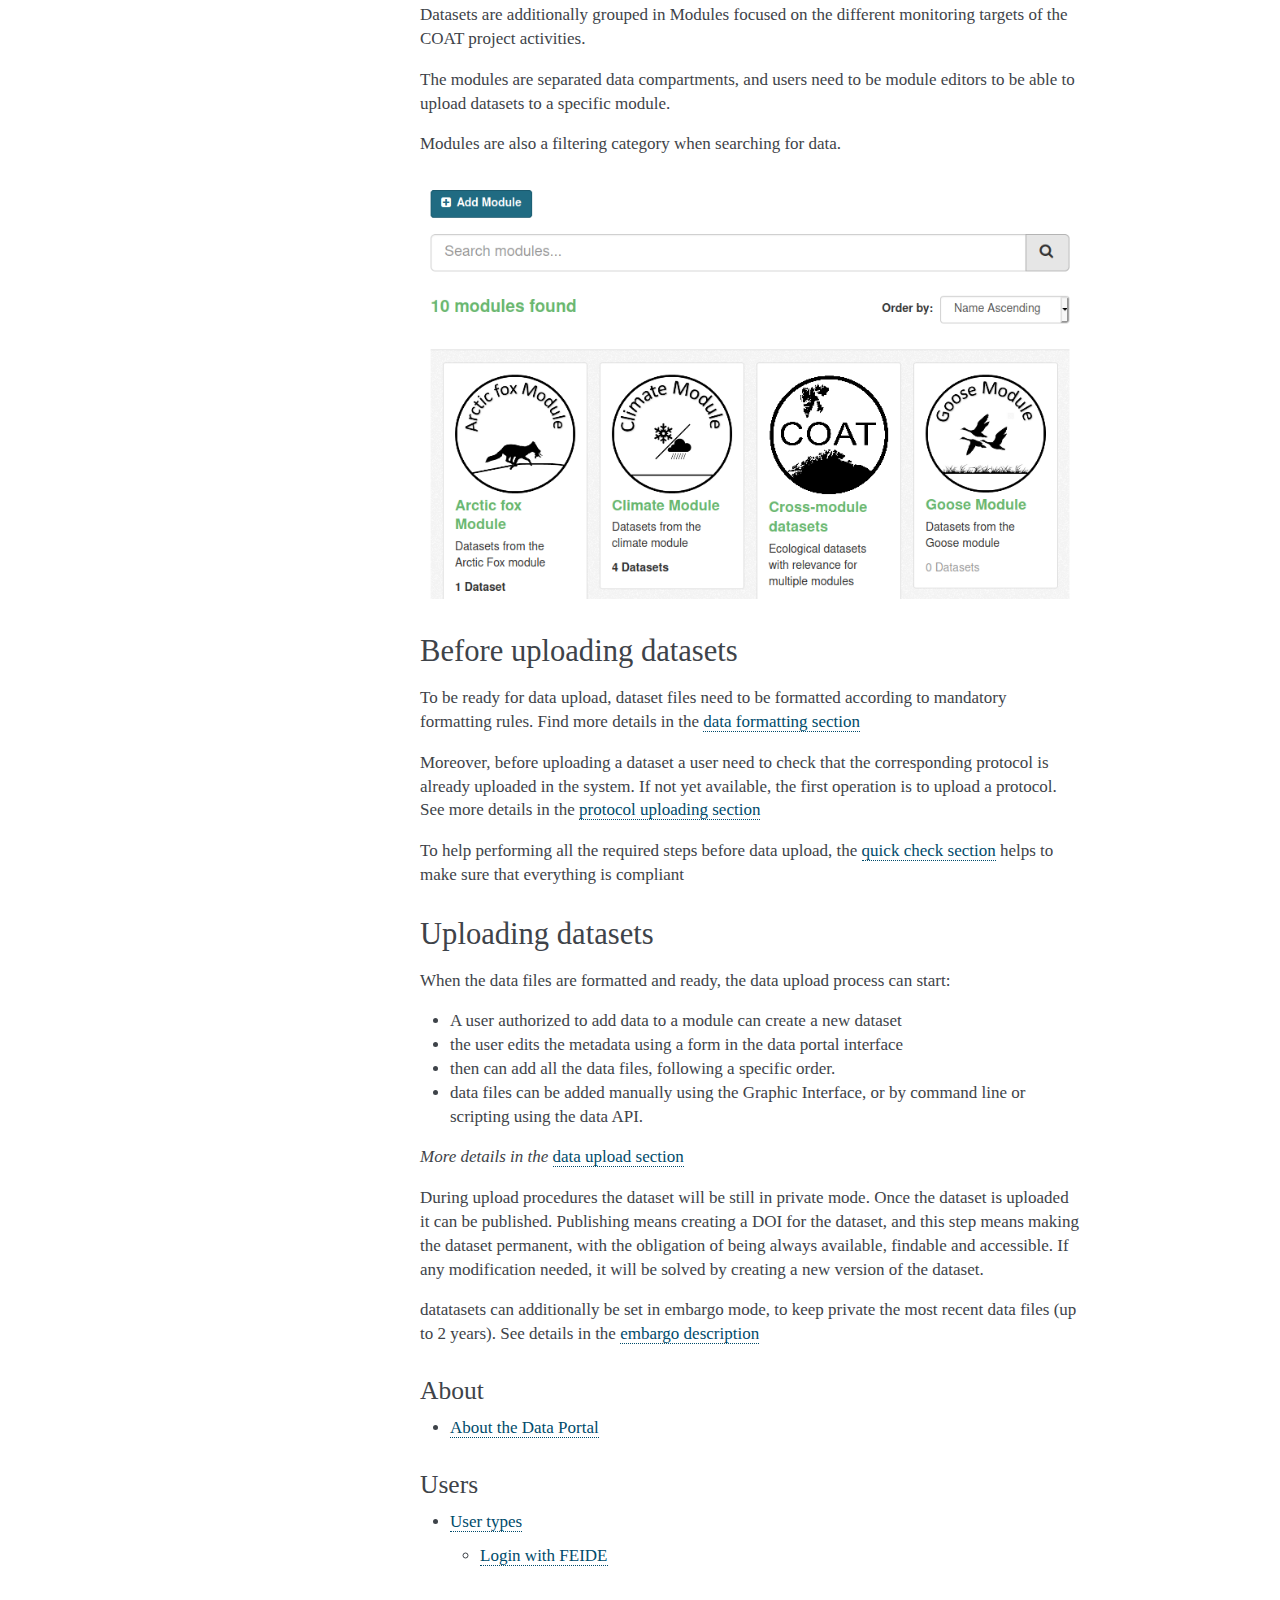
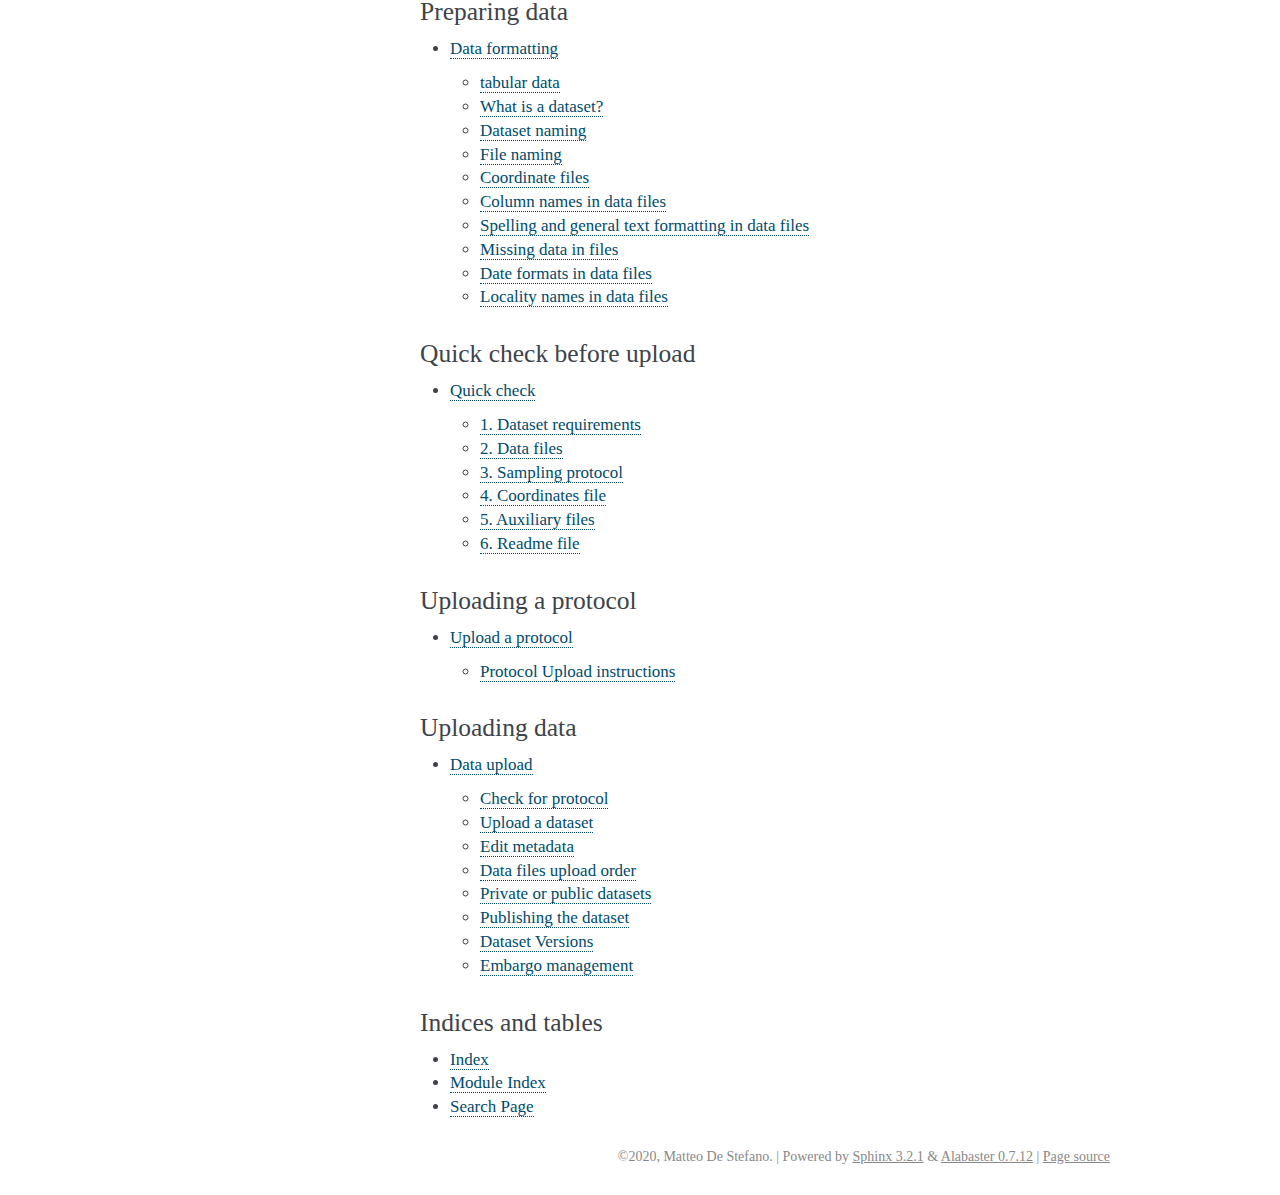
==== commit 13f9d990: "improved data" ====
--- a/index.html
+++ b/index.html
@@ -185,14 +185,6 @@
 </ul>
 </div>
 </div>
-<div class="section" id="editing-metadata">
-<h3>Editing metadata<a class="headerlink" href="#editing-metadata" title="Permalink to this headline">¶</a></h3>
-<div class="toctree-wrapper compound">
-<ul>
-<li class="toctree-l1"><a class="reference internal" href="metadata.html">Editing metadata</a></li>
-</ul>
-</div>
-</div>
 <div class="section" id="indices-and-tables">
 <h3>Indices and tables<a class="headerlink" href="#indices-and-tables" title="Permalink to this headline">¶</a></h3>
 <ul class="simple">
@@ -238,9 +230,6 @@
 </ul>
 <ul>
 <li class="toctree-l1"><a class="reference internal" href="data.html">Data upload</a></li>
-</ul>
-<ul>
-<li class="toctree-l1"><a class="reference internal" href="metadata.html">Editing metadata</a></li>
 </ul>
 
 <div class="relations">
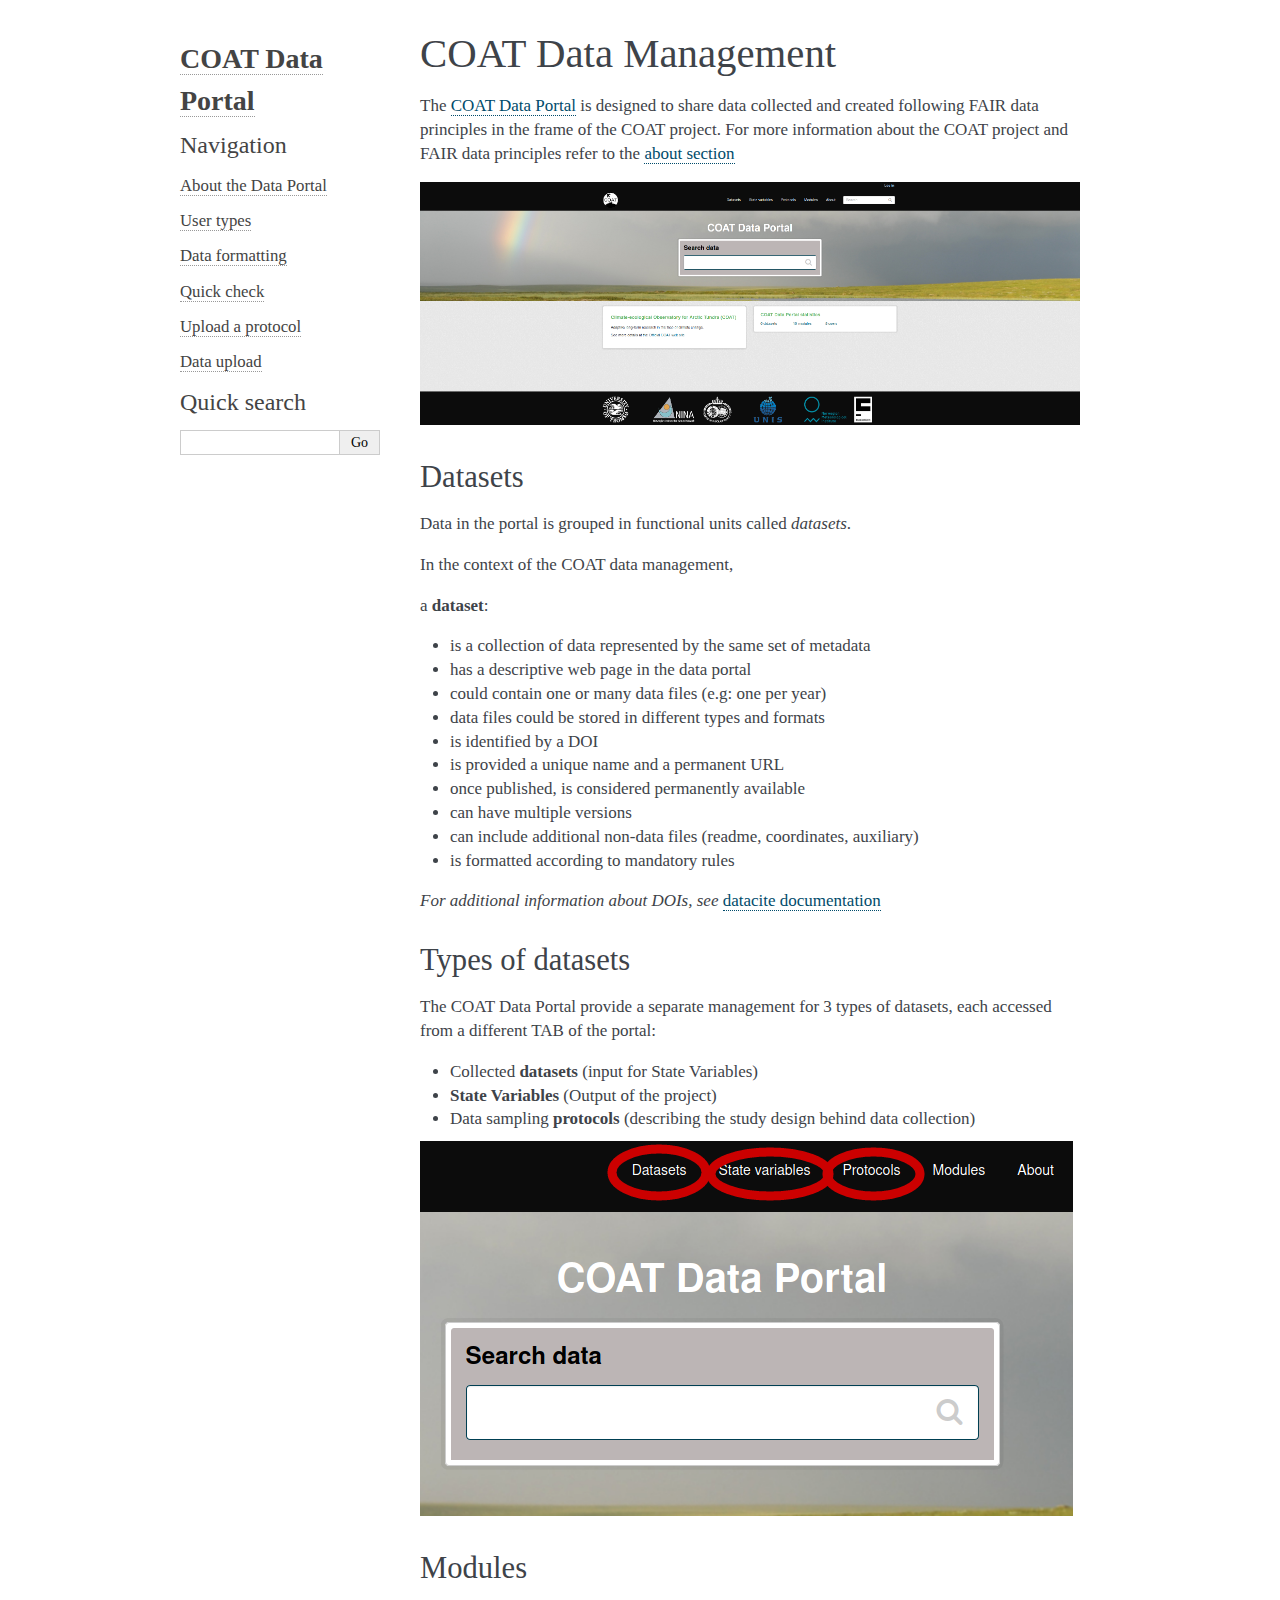
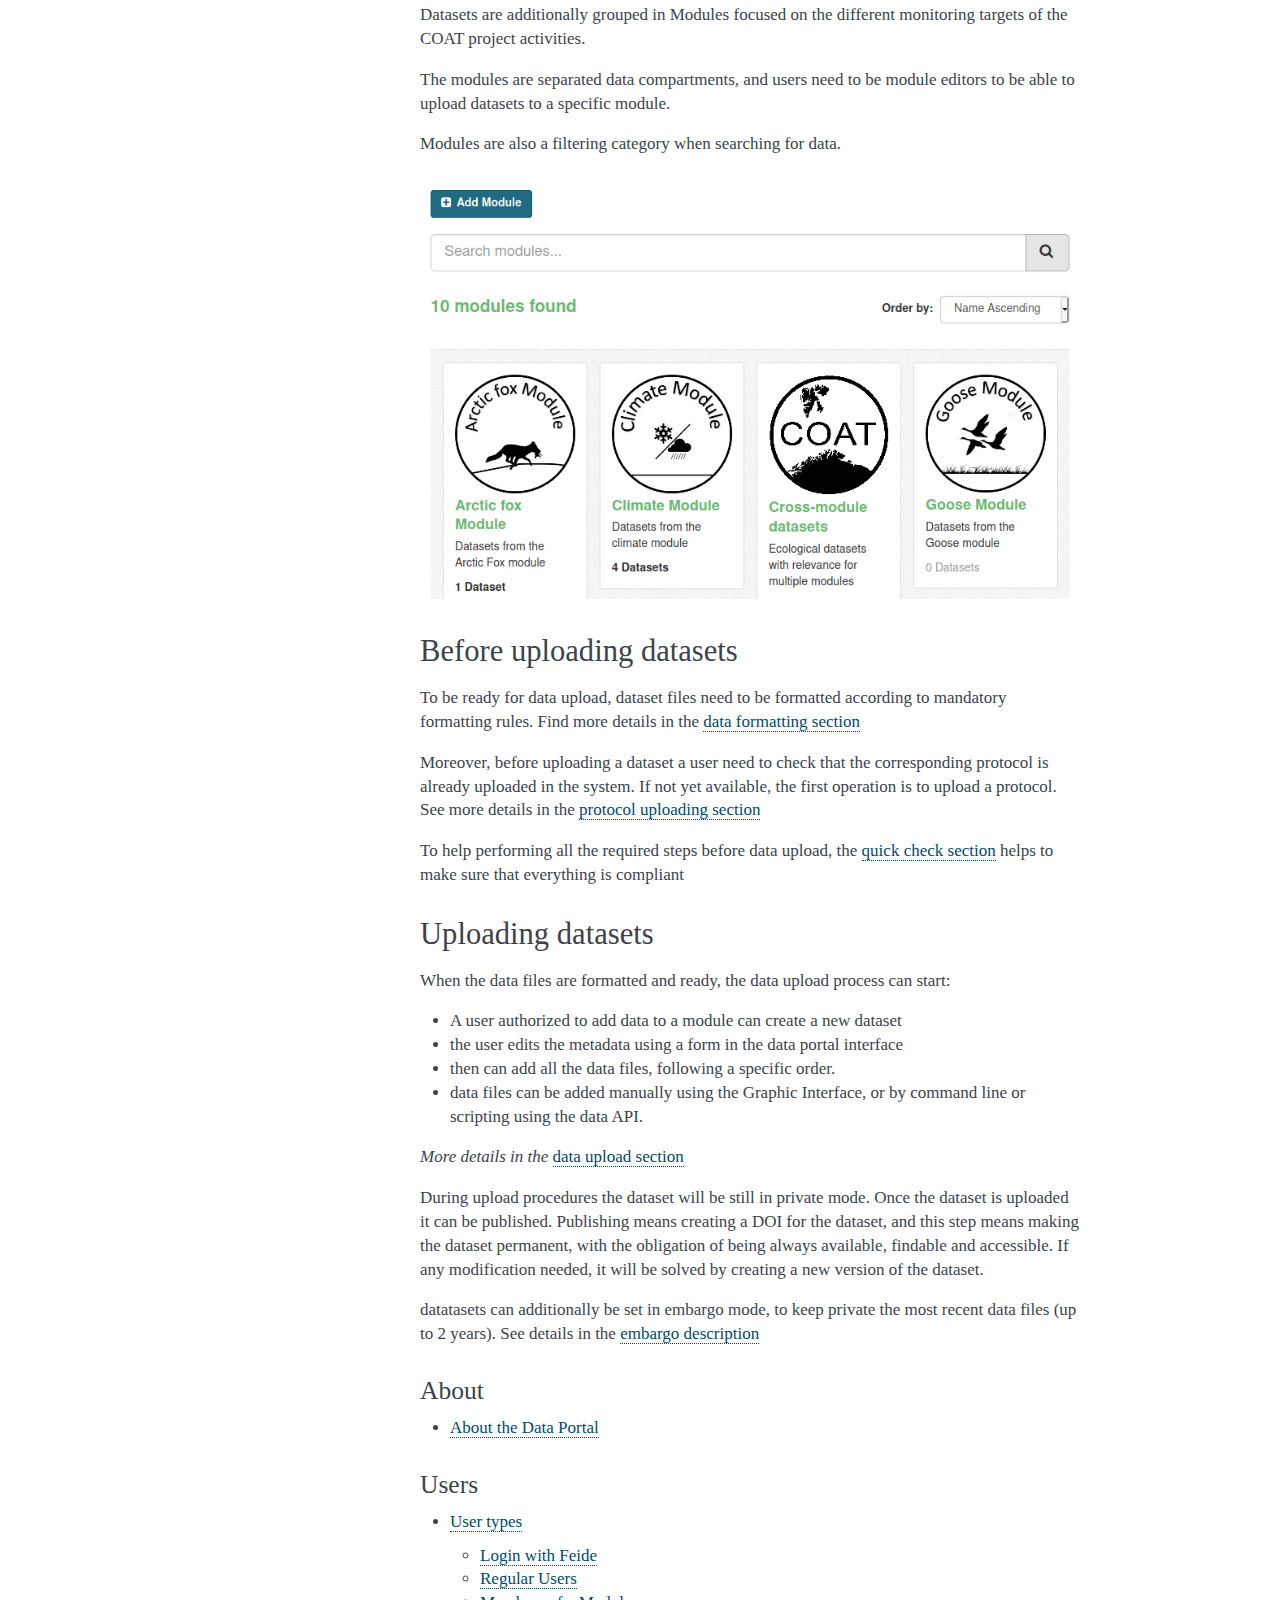
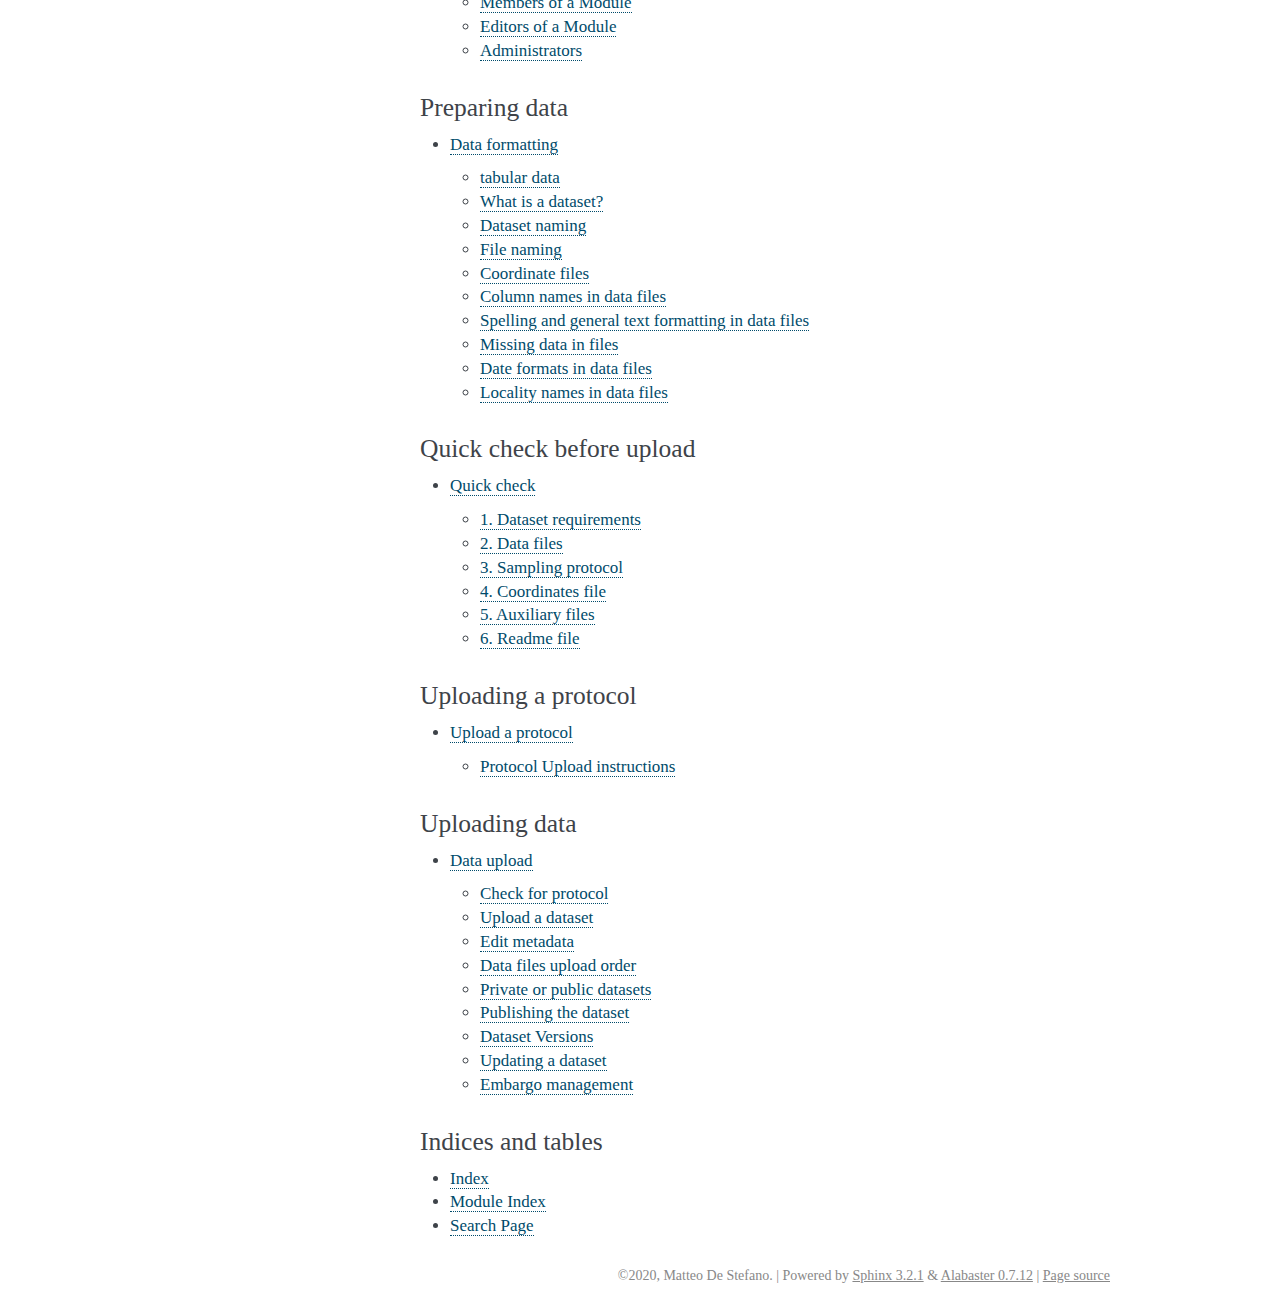
==== commit 3cdccc97: "users" ====
--- a/index.html
+++ b/index.html
@@ -114,7 +114,11 @@
 <div class="toctree-wrapper compound">
 <ul>
 <li class="toctree-l1"><a class="reference internal" href="users.html">User types</a><ul>
-<li class="toctree-l2"><a class="reference internal" href="users.html#login-with-feide">Login with FEIDE</a></li>
+<li class="toctree-l2"><a class="reference internal" href="users.html#login-with-feide">Login with Feide</a></li>
+<li class="toctree-l2"><a class="reference internal" href="users.html#regular-users">Regular Users</a></li>
+<li class="toctree-l2"><a class="reference internal" href="users.html#members-of-a-module">Members of a Module</a></li>
+<li class="toctree-l2"><a class="reference internal" href="users.html#editors-of-a-module">Editors of a Module</a></li>
+<li class="toctree-l2"><a class="reference internal" href="users.html#administrators">Administrators</a></li>
 </ul>
 </li>
 </ul>
@@ -179,6 +183,7 @@
 <li class="toctree-l2"><a class="reference internal" href="data.html#private-or-public-datasets">Private or public datasets</a></li>
 <li class="toctree-l2"><a class="reference internal" href="data.html#publishing-the-dataset">Publishing the dataset</a></li>
 <li class="toctree-l2"><a class="reference internal" href="data.html#dataset-versions">Dataset Versions</a></li>
+<li class="toctree-l2"><a class="reference internal" href="data.html#updating-a-dataset">Updating a dataset</a></li>
 <li class="toctree-l2"><a class="reference internal" href="data.html#embargo-management">Embargo management</a></li>
 </ul>
 </li>
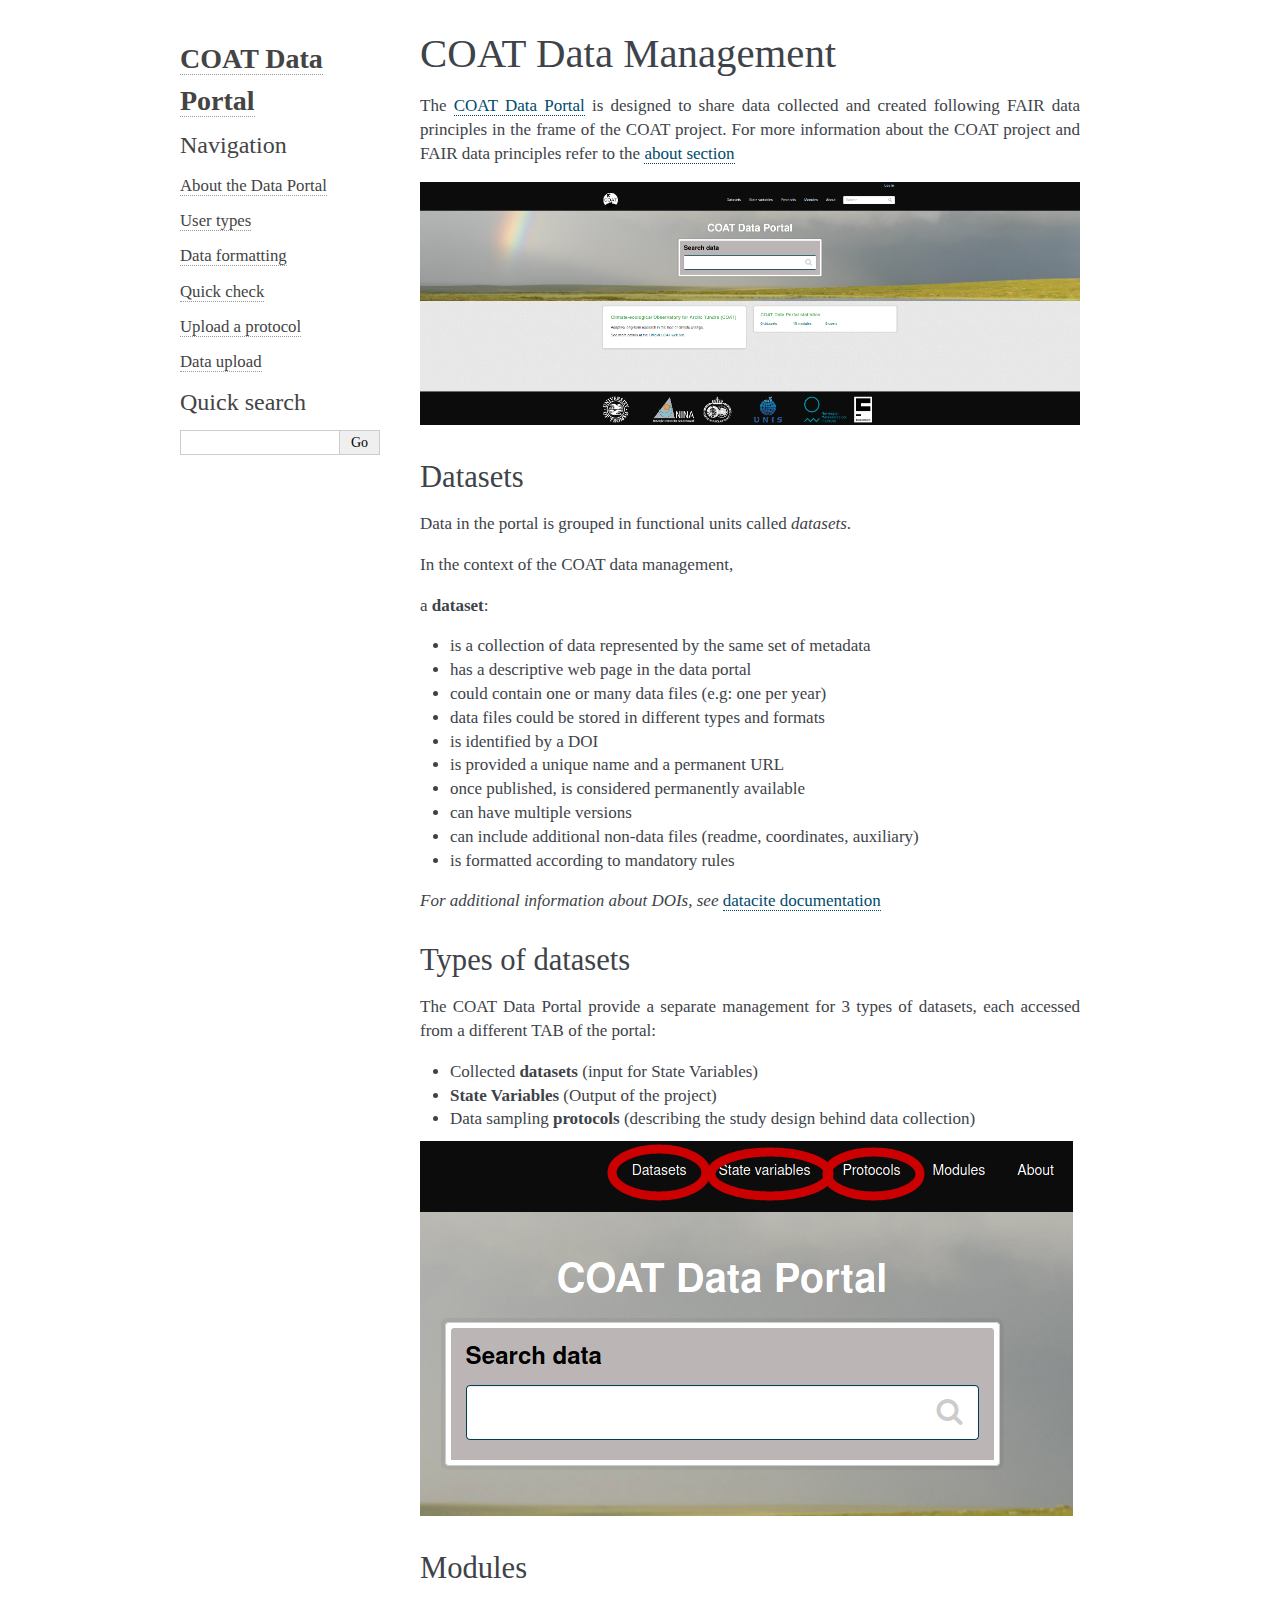
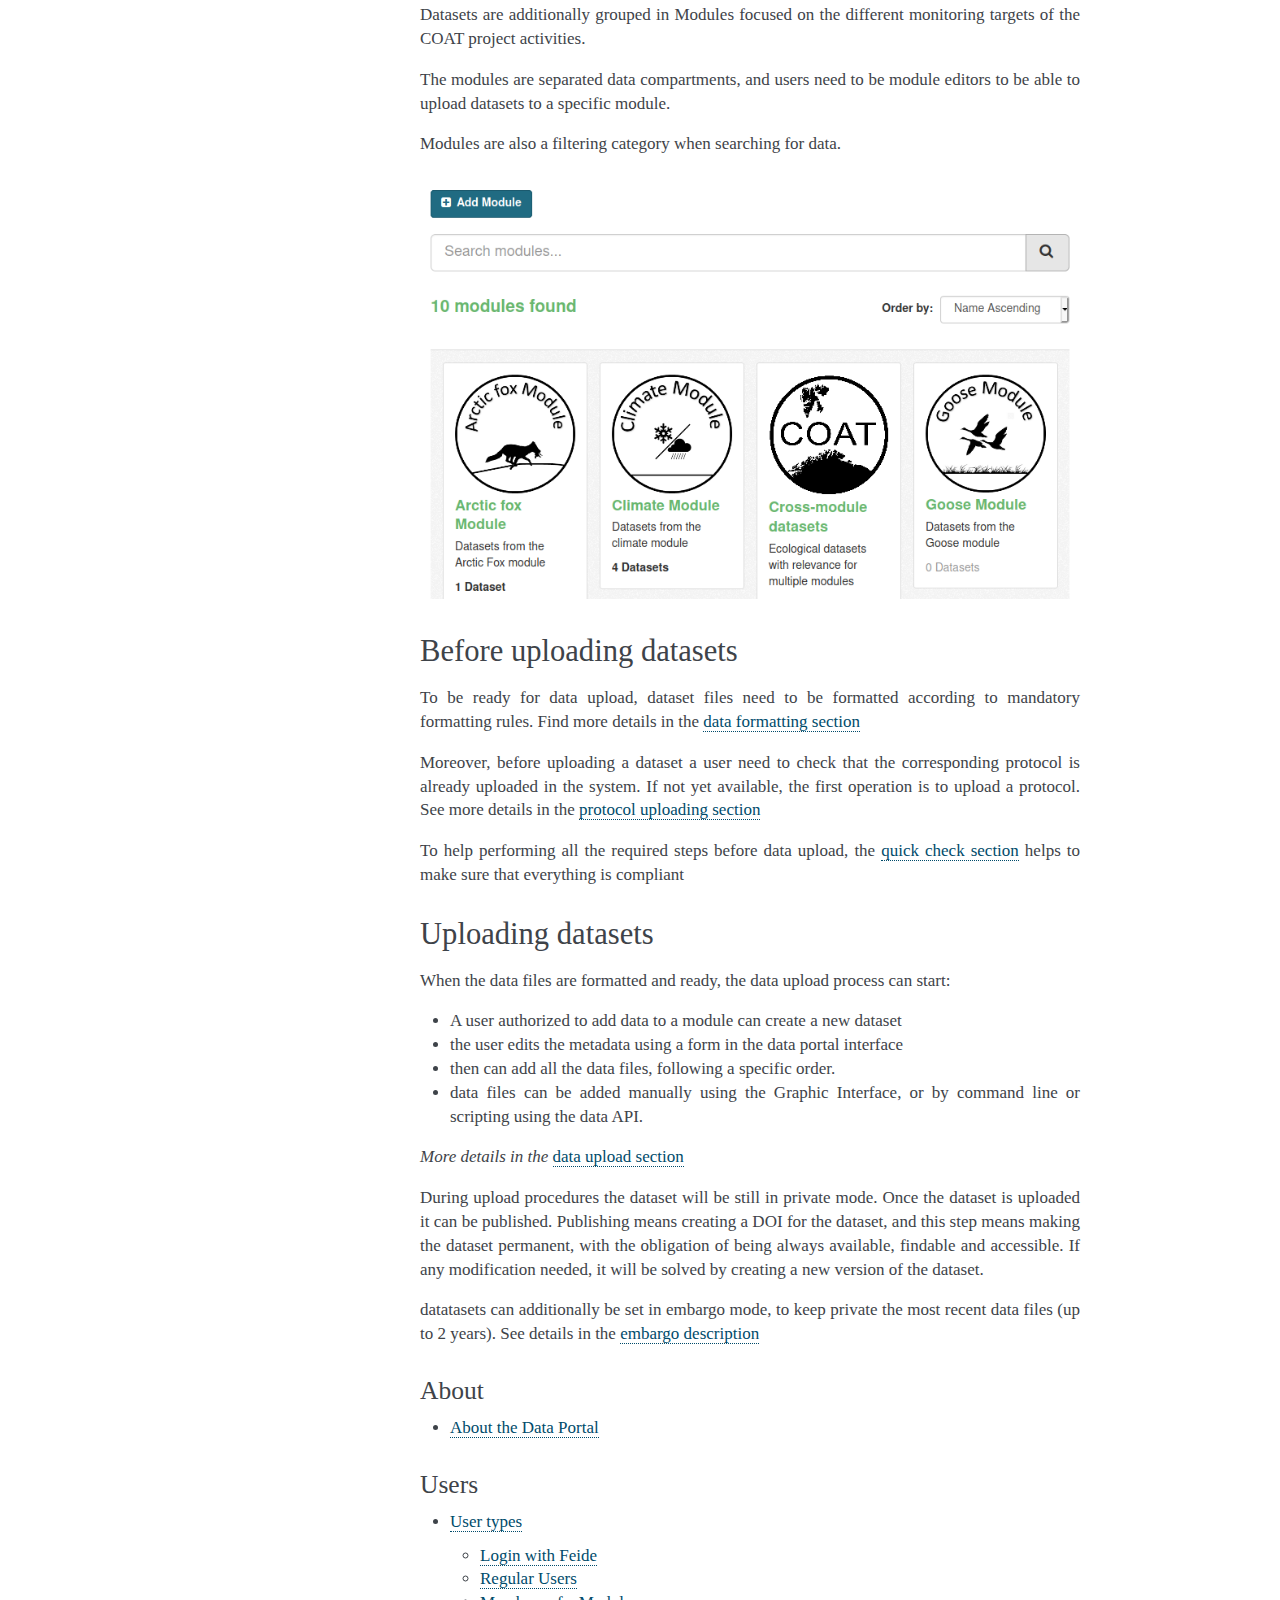
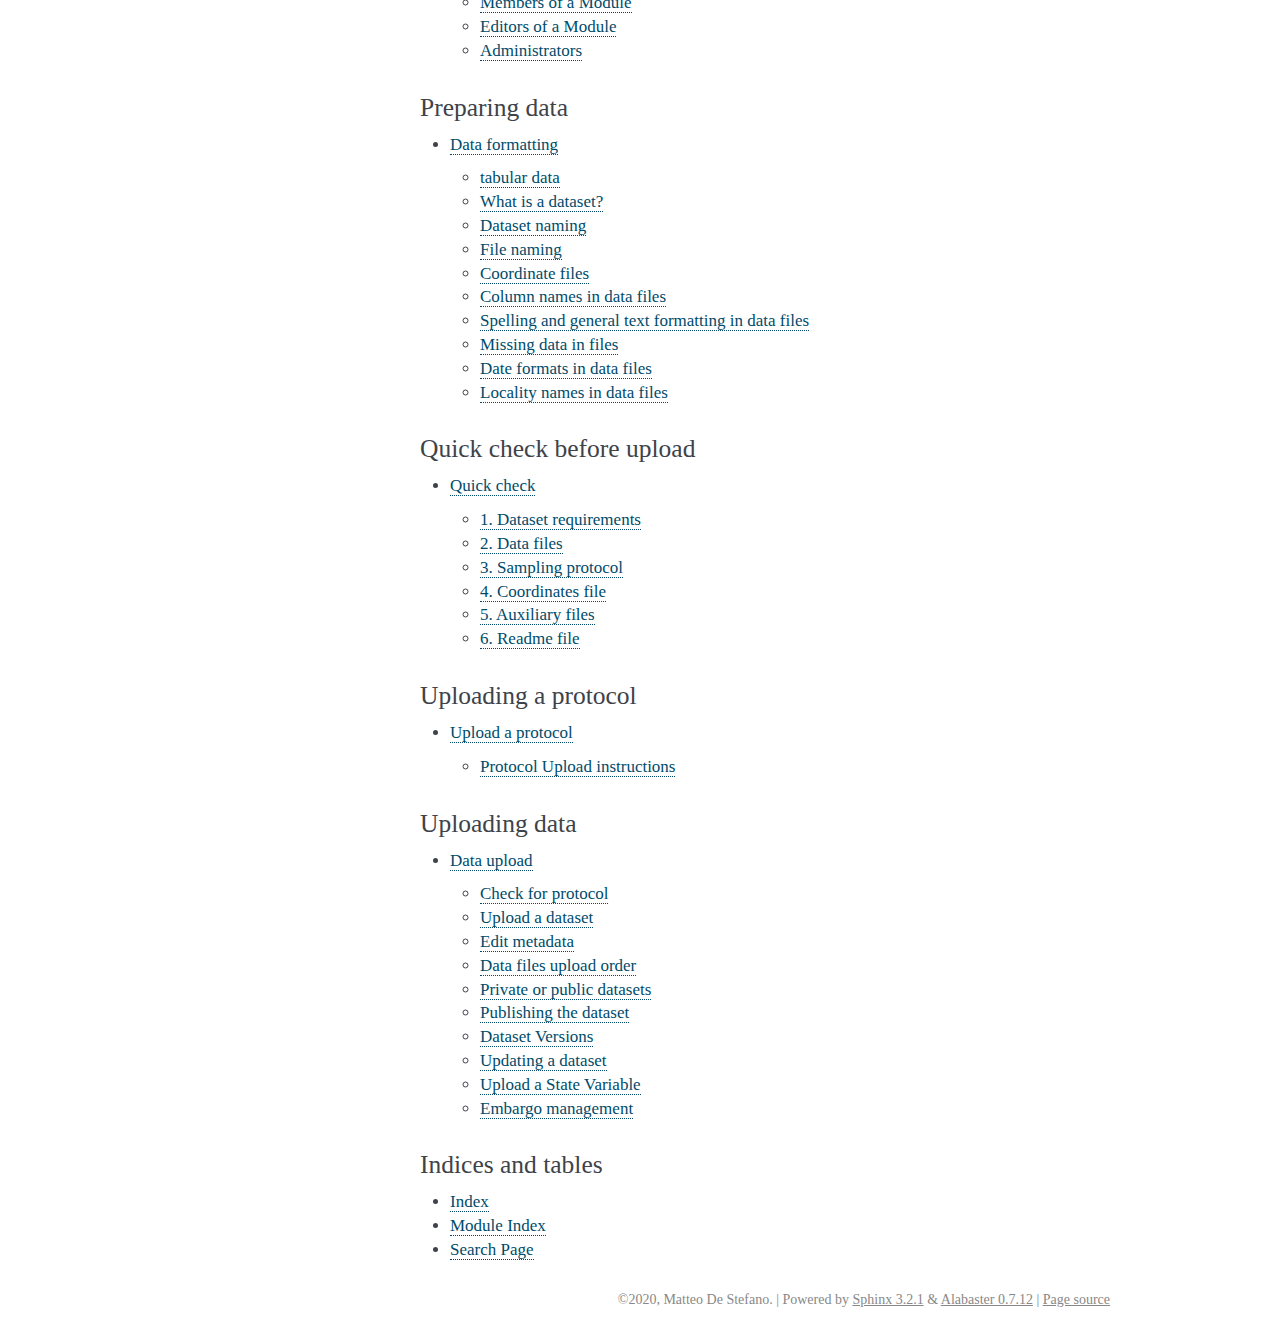
==== commit 842173ed: "state variables" ====
--- a/index.html
+++ b/index.html
@@ -184,6 +184,7 @@
 <li class="toctree-l2"><a class="reference internal" href="data.html#publishing-the-dataset">Publishing the dataset</a></li>
 <li class="toctree-l2"><a class="reference internal" href="data.html#dataset-versions">Dataset Versions</a></li>
 <li class="toctree-l2"><a class="reference internal" href="data.html#updating-a-dataset">Updating a dataset</a></li>
+<li class="toctree-l2"><a class="reference internal" href="data.html#upload-a-state-variable">Upload a State Variable</a></li>
 <li class="toctree-l2"><a class="reference internal" href="data.html#embargo-management">Embargo management</a></li>
 </ul>
 </li>
--- a/_static/custom.css
+++ b/_static/custom.css
@@ -1 +1,3 @@
-/* This file intentionally left blank. */
+body p {
+     text-align:justify;
+}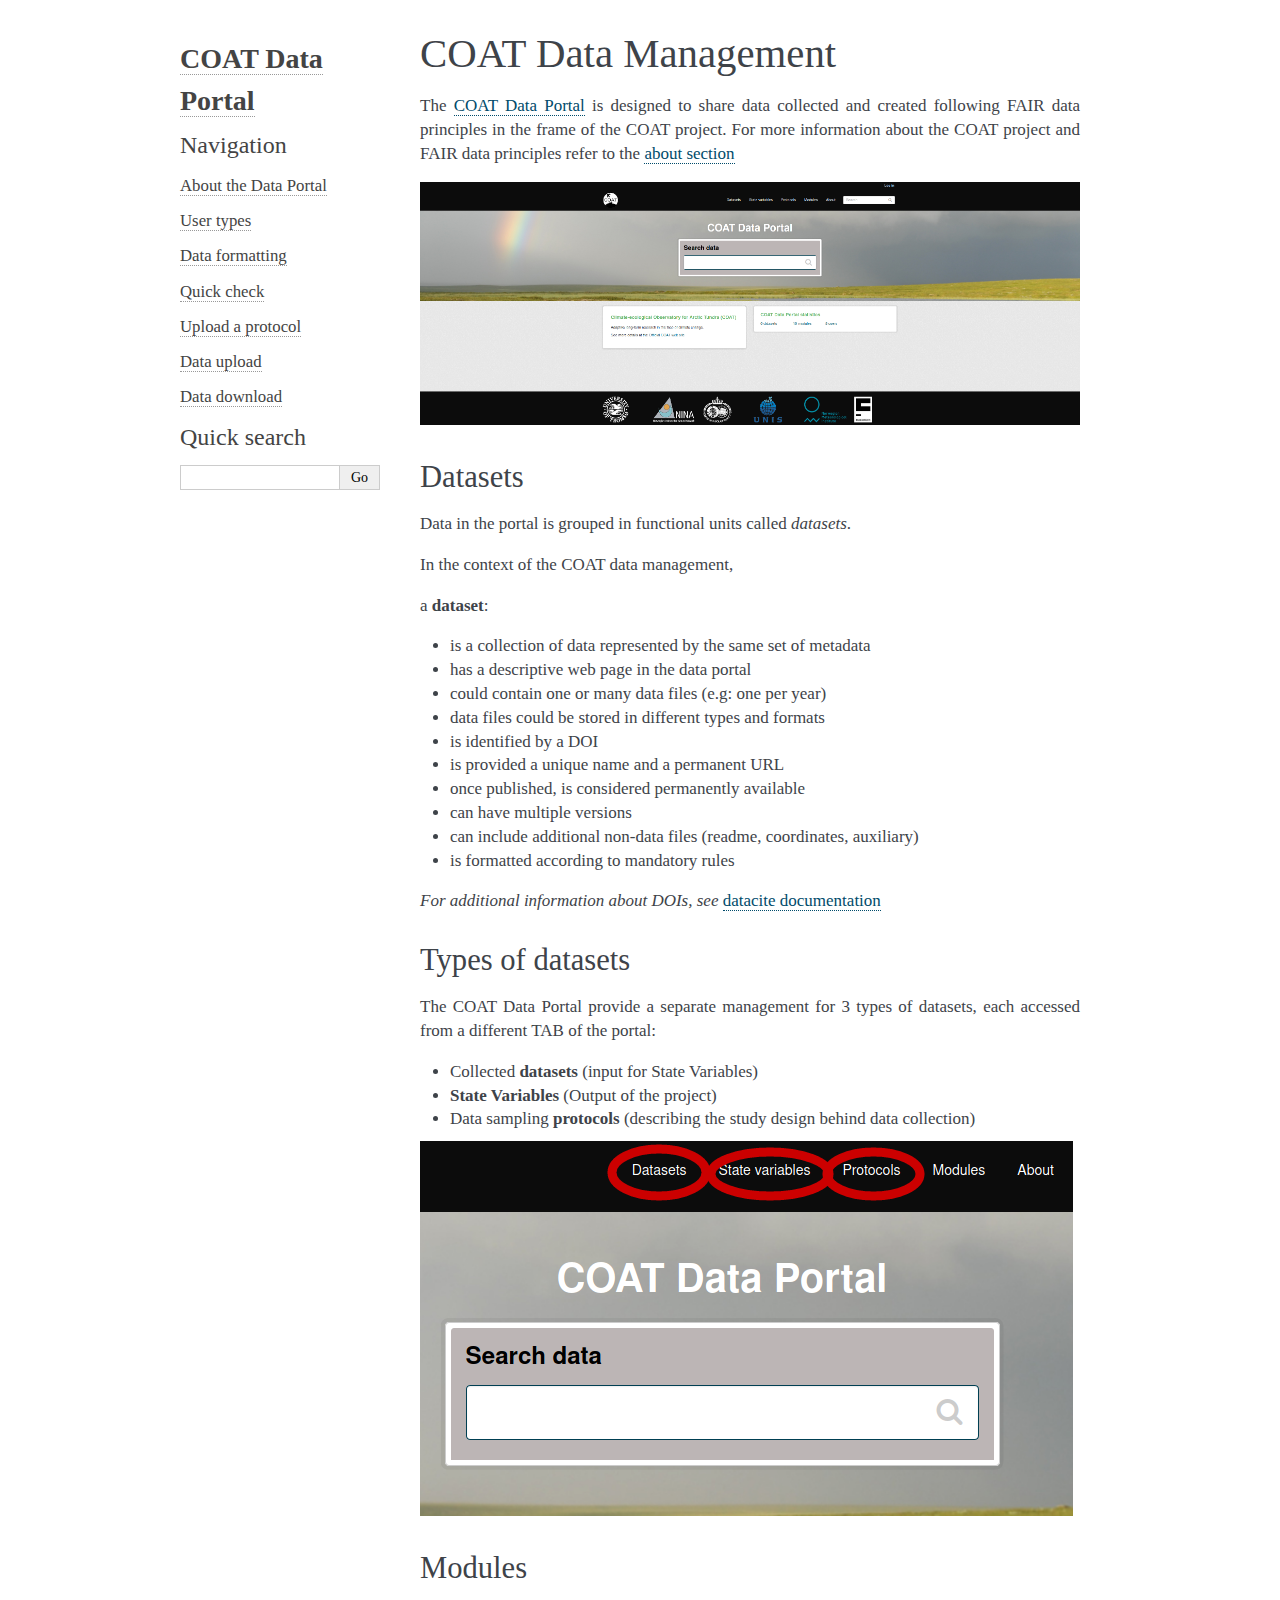
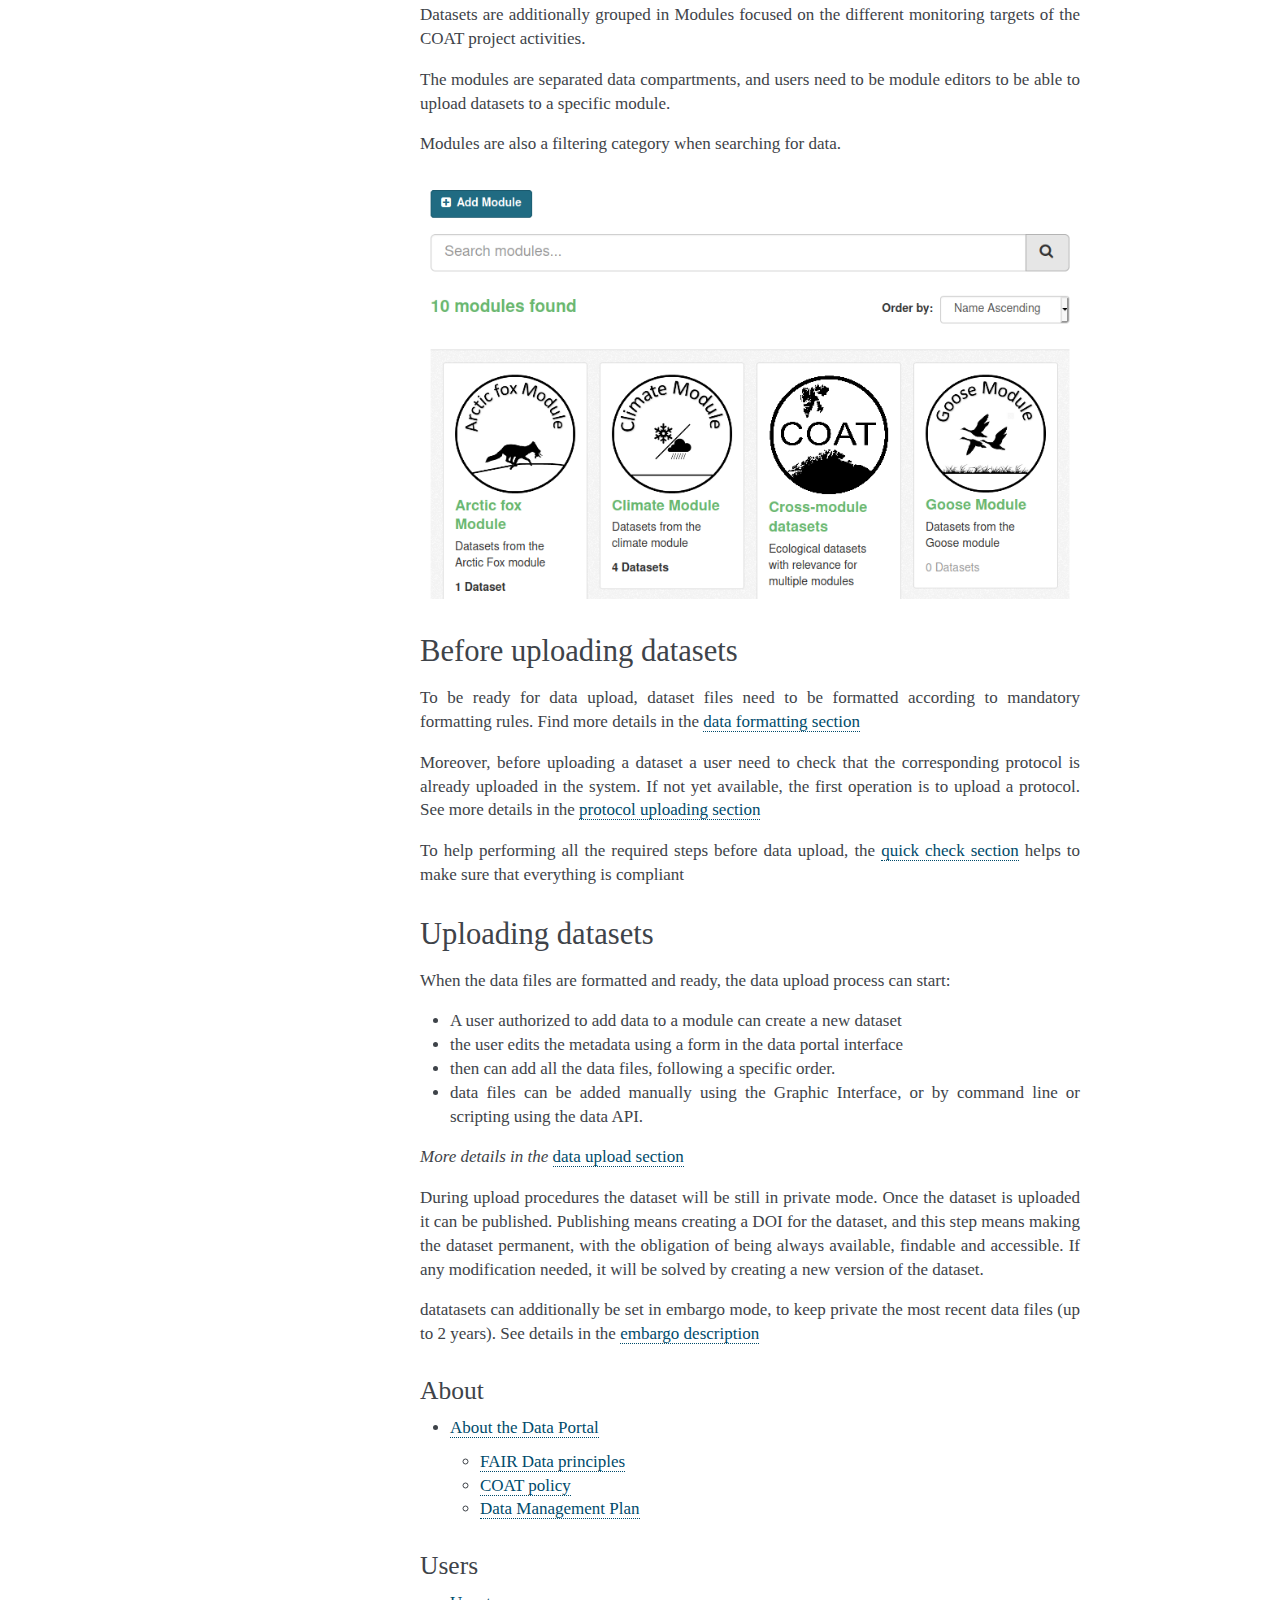
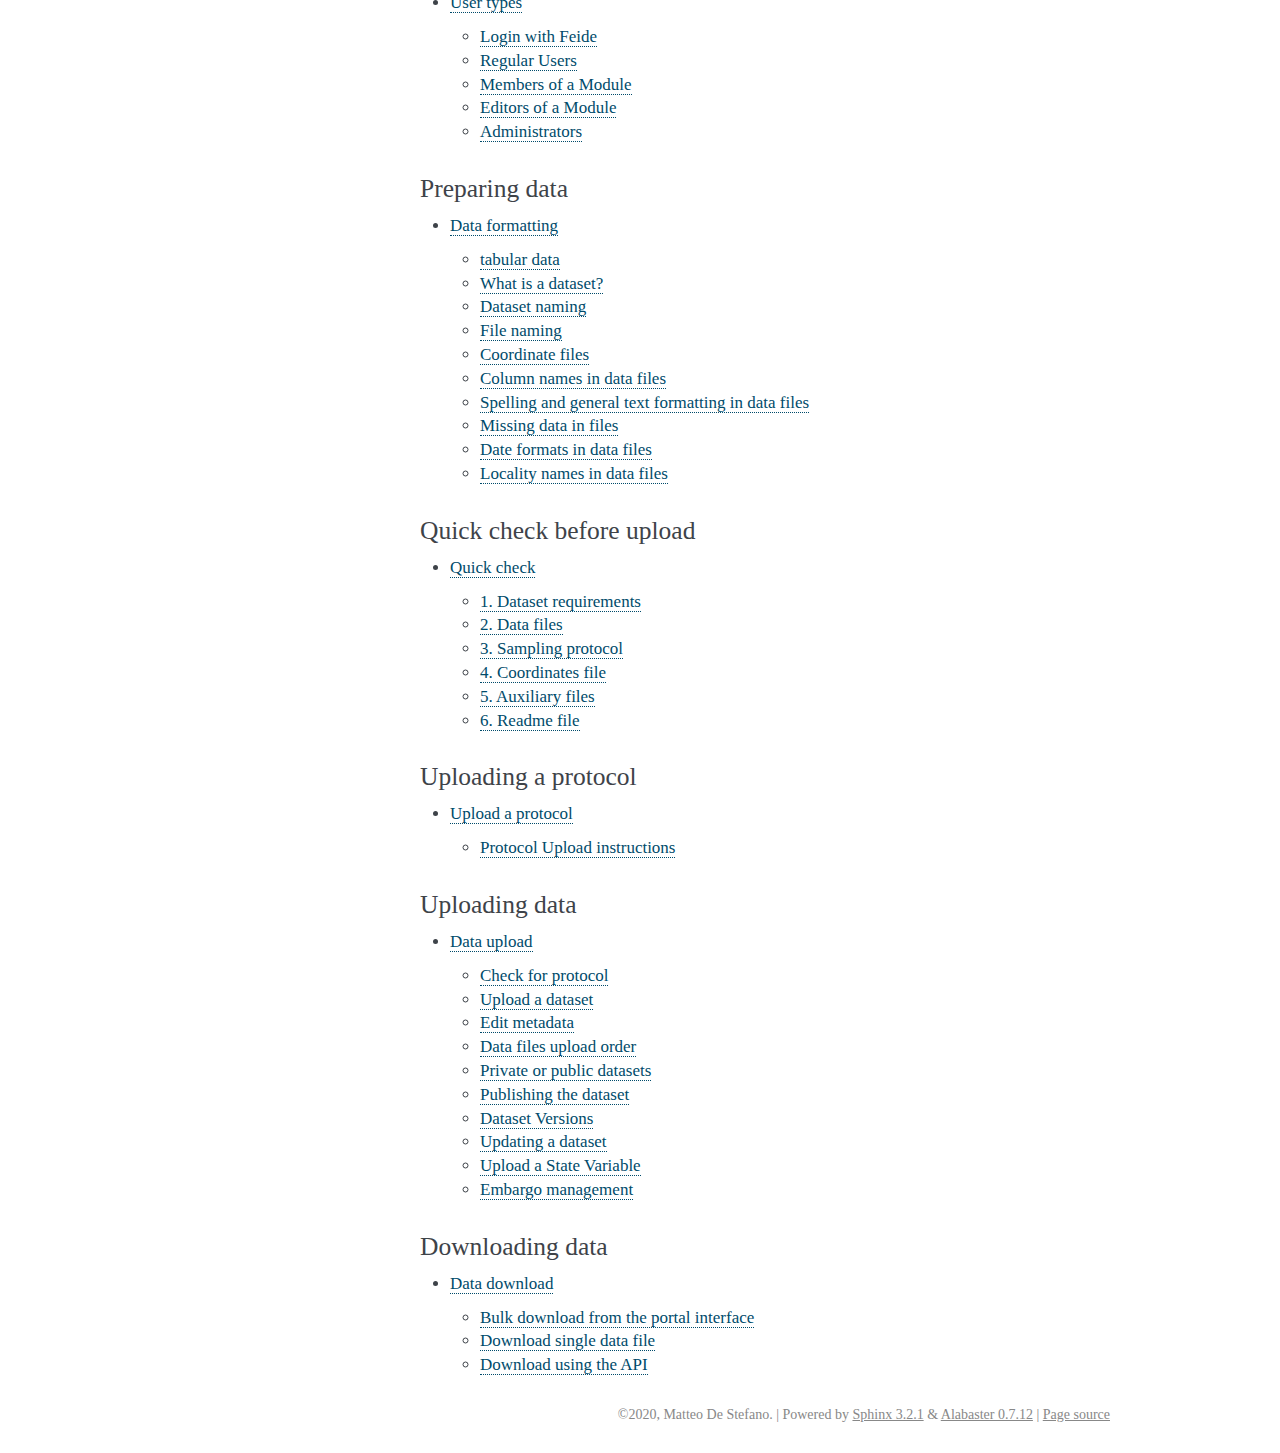
==== commit c41be63e: "added download section" ====
--- a/index.html
+++ b/index.html
@@ -105,7 +105,12 @@
 <h3>About<a class="headerlink" href="#about" title="Permalink to this headline">¶</a></h3>
 <div class="toctree-wrapper compound">
 <ul>
-<li class="toctree-l1"><a class="reference internal" href="about.html">About the Data Portal</a></li>
+<li class="toctree-l1"><a class="reference internal" href="about.html">About the Data Portal</a><ul>
+<li class="toctree-l2"><a class="reference internal" href="about.html#fair-data-principles">FAIR Data principles</a></li>
+<li class="toctree-l2"><a class="reference internal" href="about.html#coat-policy">COAT policy</a></li>
+<li class="toctree-l2"><a class="reference internal" href="about.html#data-management-plan">Data Management Plan</a></li>
+</ul>
+</li>
 </ul>
 </div>
 </div>
@@ -191,13 +196,18 @@
 </ul>
 </div>
 </div>
-<div class="section" id="indices-and-tables">
-<h3>Indices and tables<a class="headerlink" href="#indices-and-tables" title="Permalink to this headline">¶</a></h3>
-<ul class="simple">
-<li><p><a class="reference internal" href="genindex.html"><span class="std std-ref">Index</span></a></p></li>
-<li><p><a class="reference internal" href="py-modindex.html"><span class="std std-ref">Module Index</span></a></p></li>
-<li><p><a class="reference internal" href="search.html"><span class="std std-ref">Search Page</span></a></p></li>
-</ul>
+<div class="section" id="downloading-data">
+<h3>Downloading data<a class="headerlink" href="#downloading-data" title="Permalink to this headline">¶</a></h3>
+<div class="toctree-wrapper compound">
+<ul>
+<li class="toctree-l1"><a class="reference internal" href="download.html">Data download</a><ul>
+<li class="toctree-l2"><a class="reference internal" href="download.html#bulk-download-from-the-portal-interface">Bulk download from the portal interface</a></li>
+<li class="toctree-l2"><a class="reference internal" href="download.html#download-single-data-file">Download single data file</a></li>
+<li class="toctree-l2"><a class="reference internal" href="download.html#download-using-the-api">Download using the API</a></li>
+</ul>
+</li>
+</ul>
+</div>
 </div>
 </div>
 </div>
@@ -236,6 +246,9 @@
 </ul>
 <ul>
 <li class="toctree-l1"><a class="reference internal" href="data.html">Data upload</a></li>
+</ul>
+<ul>
+<li class="toctree-l1"><a class="reference internal" href="download.html">Data download</a></li>
 </ul>
 
 <div class="relations">
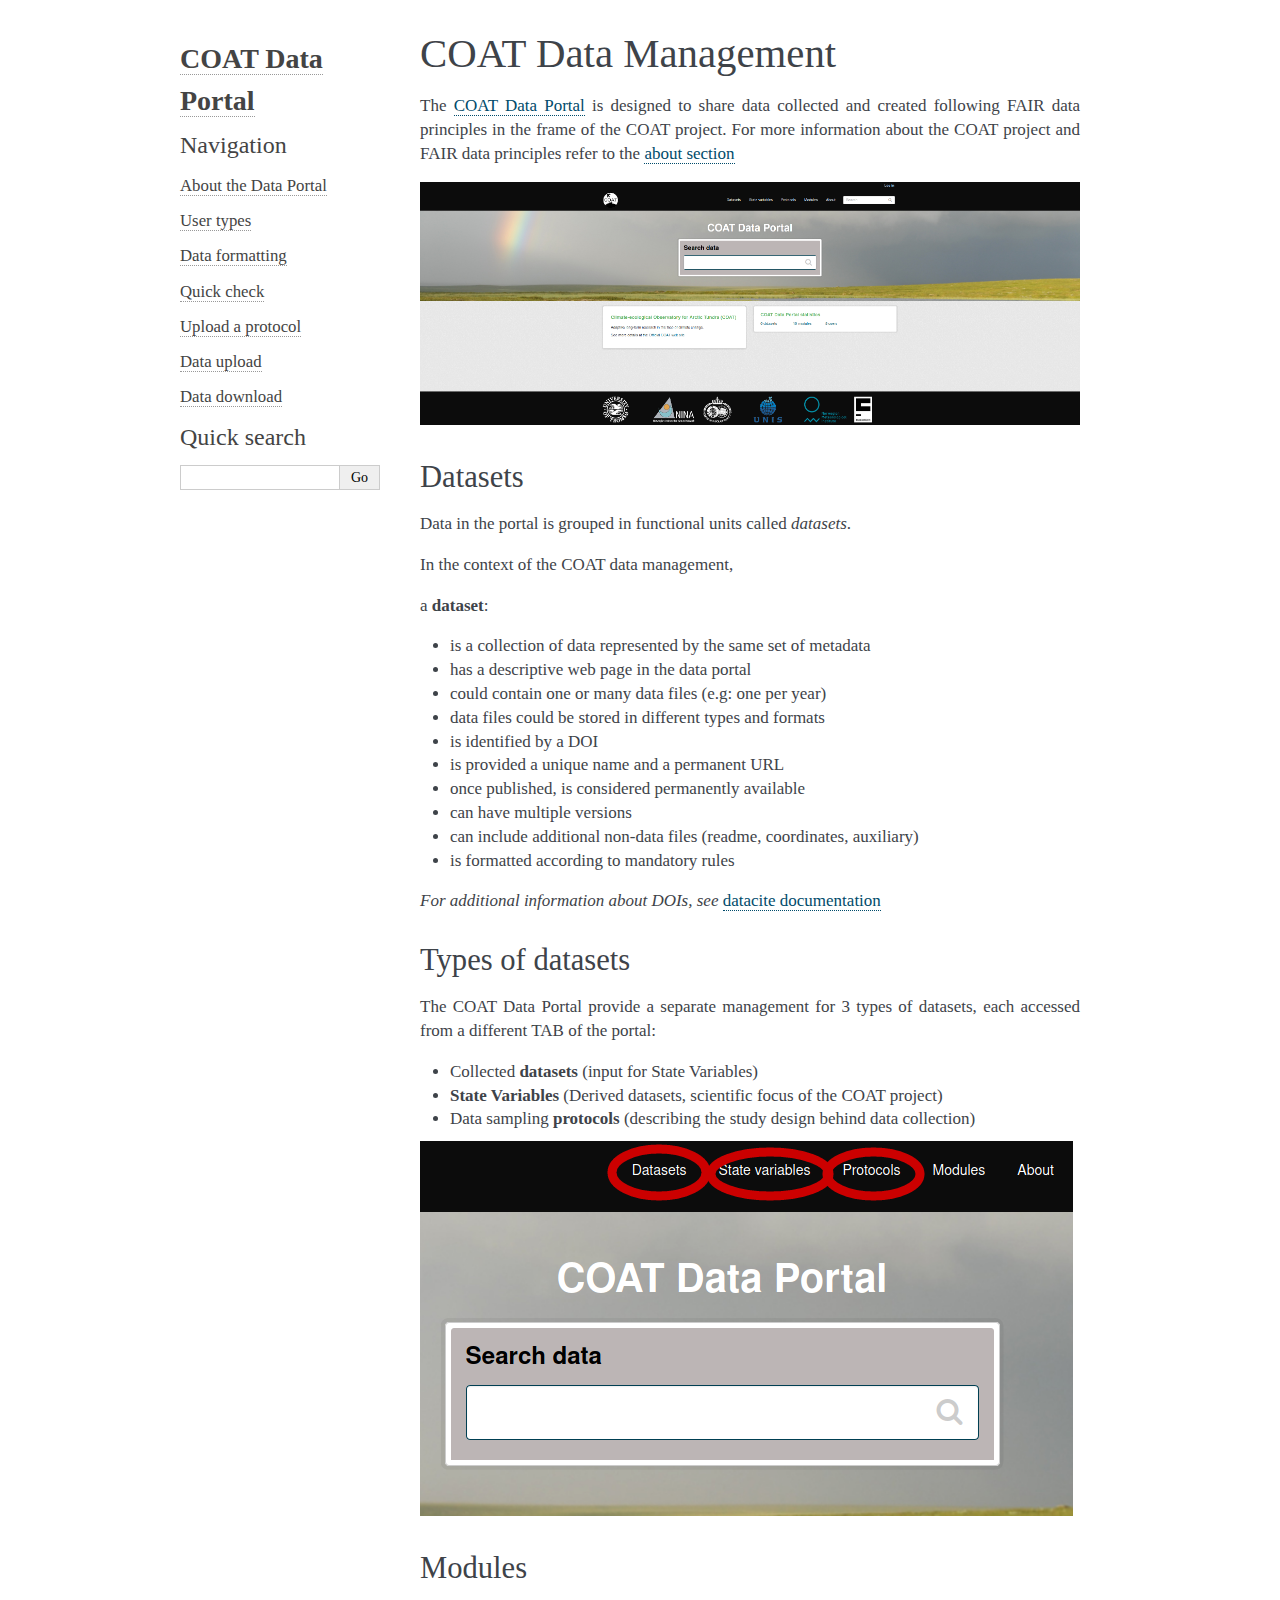
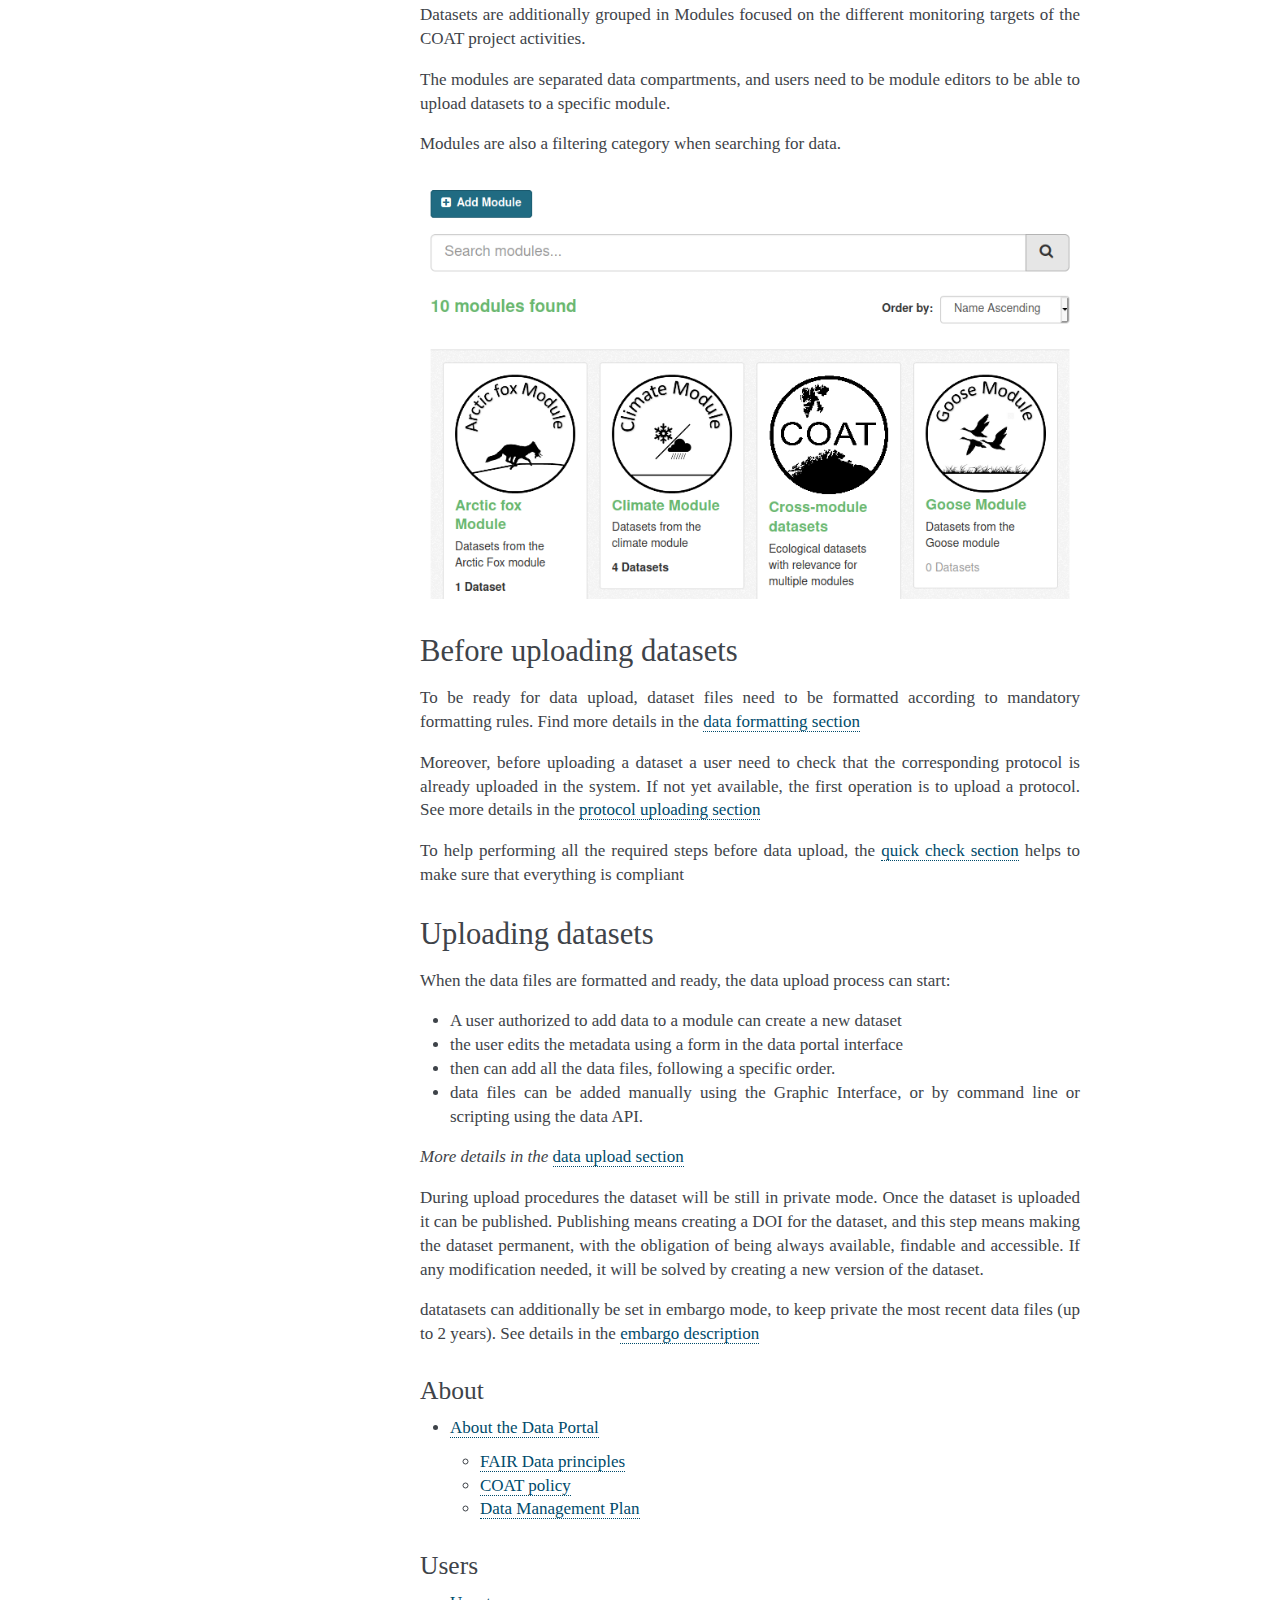
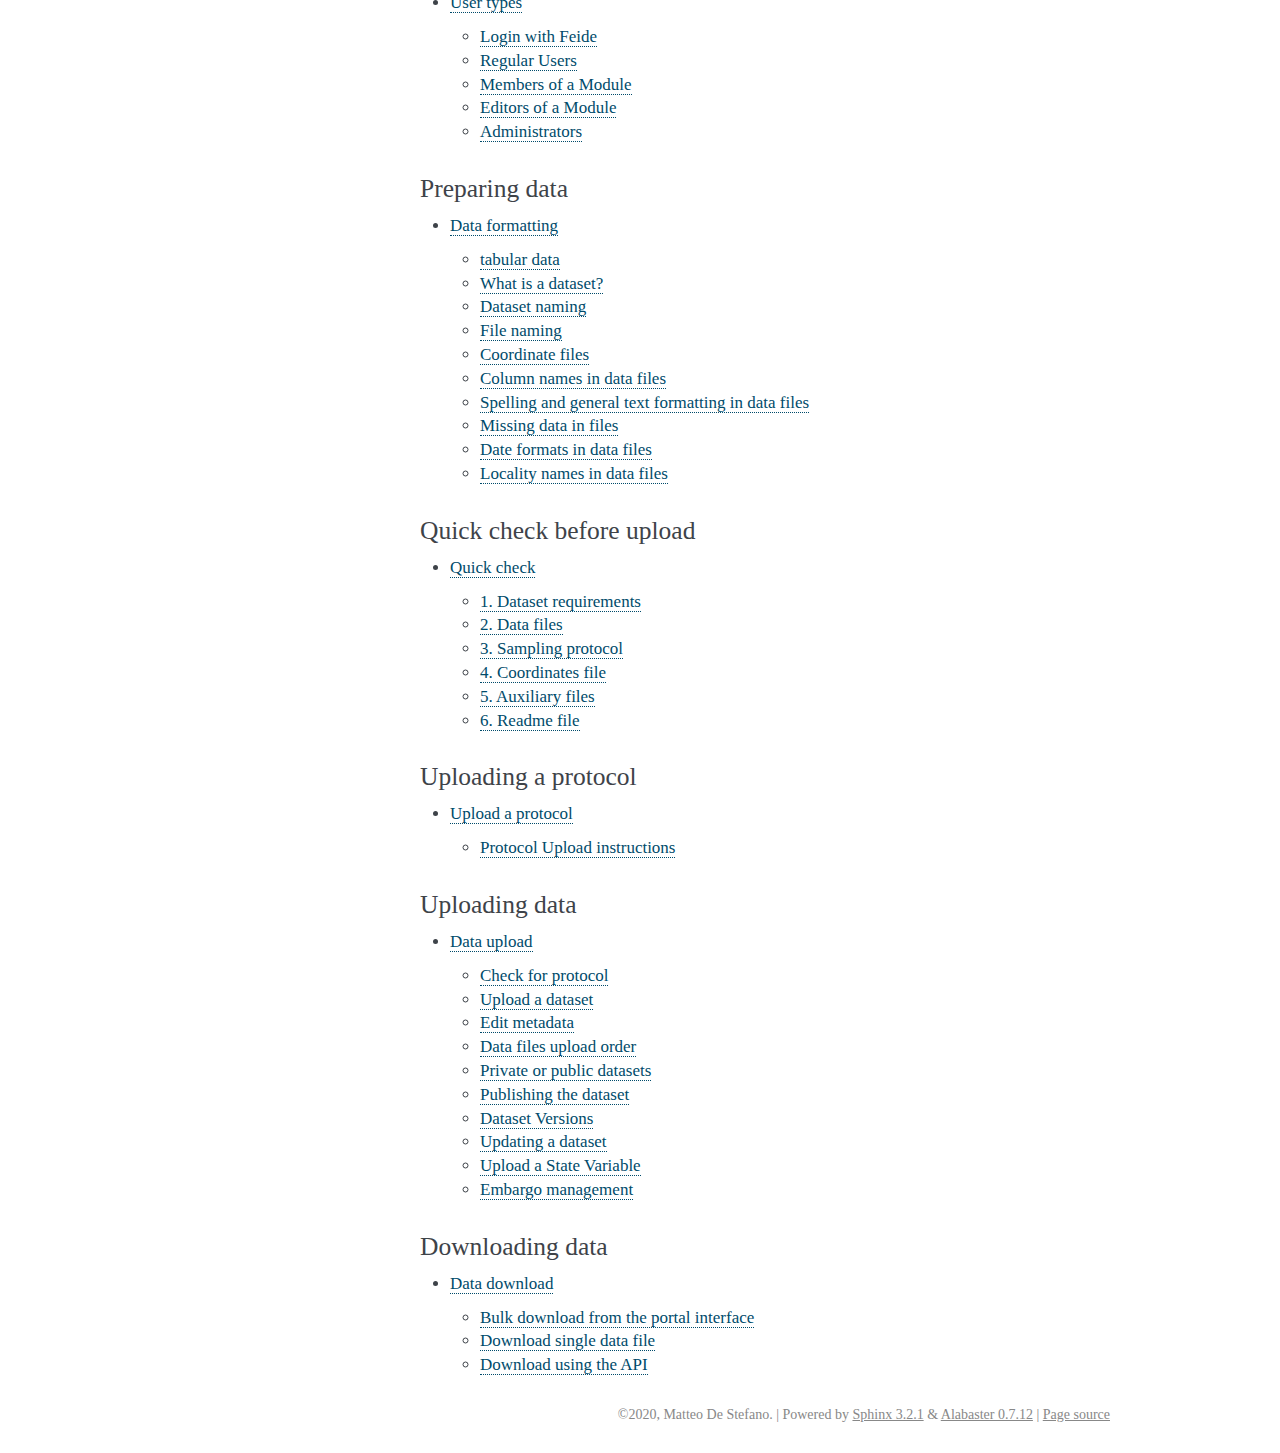
==== commit 7e114bd7: "small improvements" ====
--- a/index.html
+++ b/index.html
@@ -63,7 +63,7 @@
 <p>The COAT Data Portal provide a separate management for 3 types of datasets, each accessed from a different TAB of the portal:</p>
 <ul class="simple">
 <li><p>Collected <strong>datasets</strong> (input for State Variables)</p></li>
-<li><p><strong>State Variables</strong> (Output of the project)</p></li>
+<li><p><strong>State Variables</strong> (Derived datasets, scientific focus of the COAT project)</p></li>
 <li><p>Data sampling <strong>protocols</strong> (describing the study design behind data collection)</p></li>
 </ul>
 <img alt="_images/tabs.png" src="_images/tabs.png" />
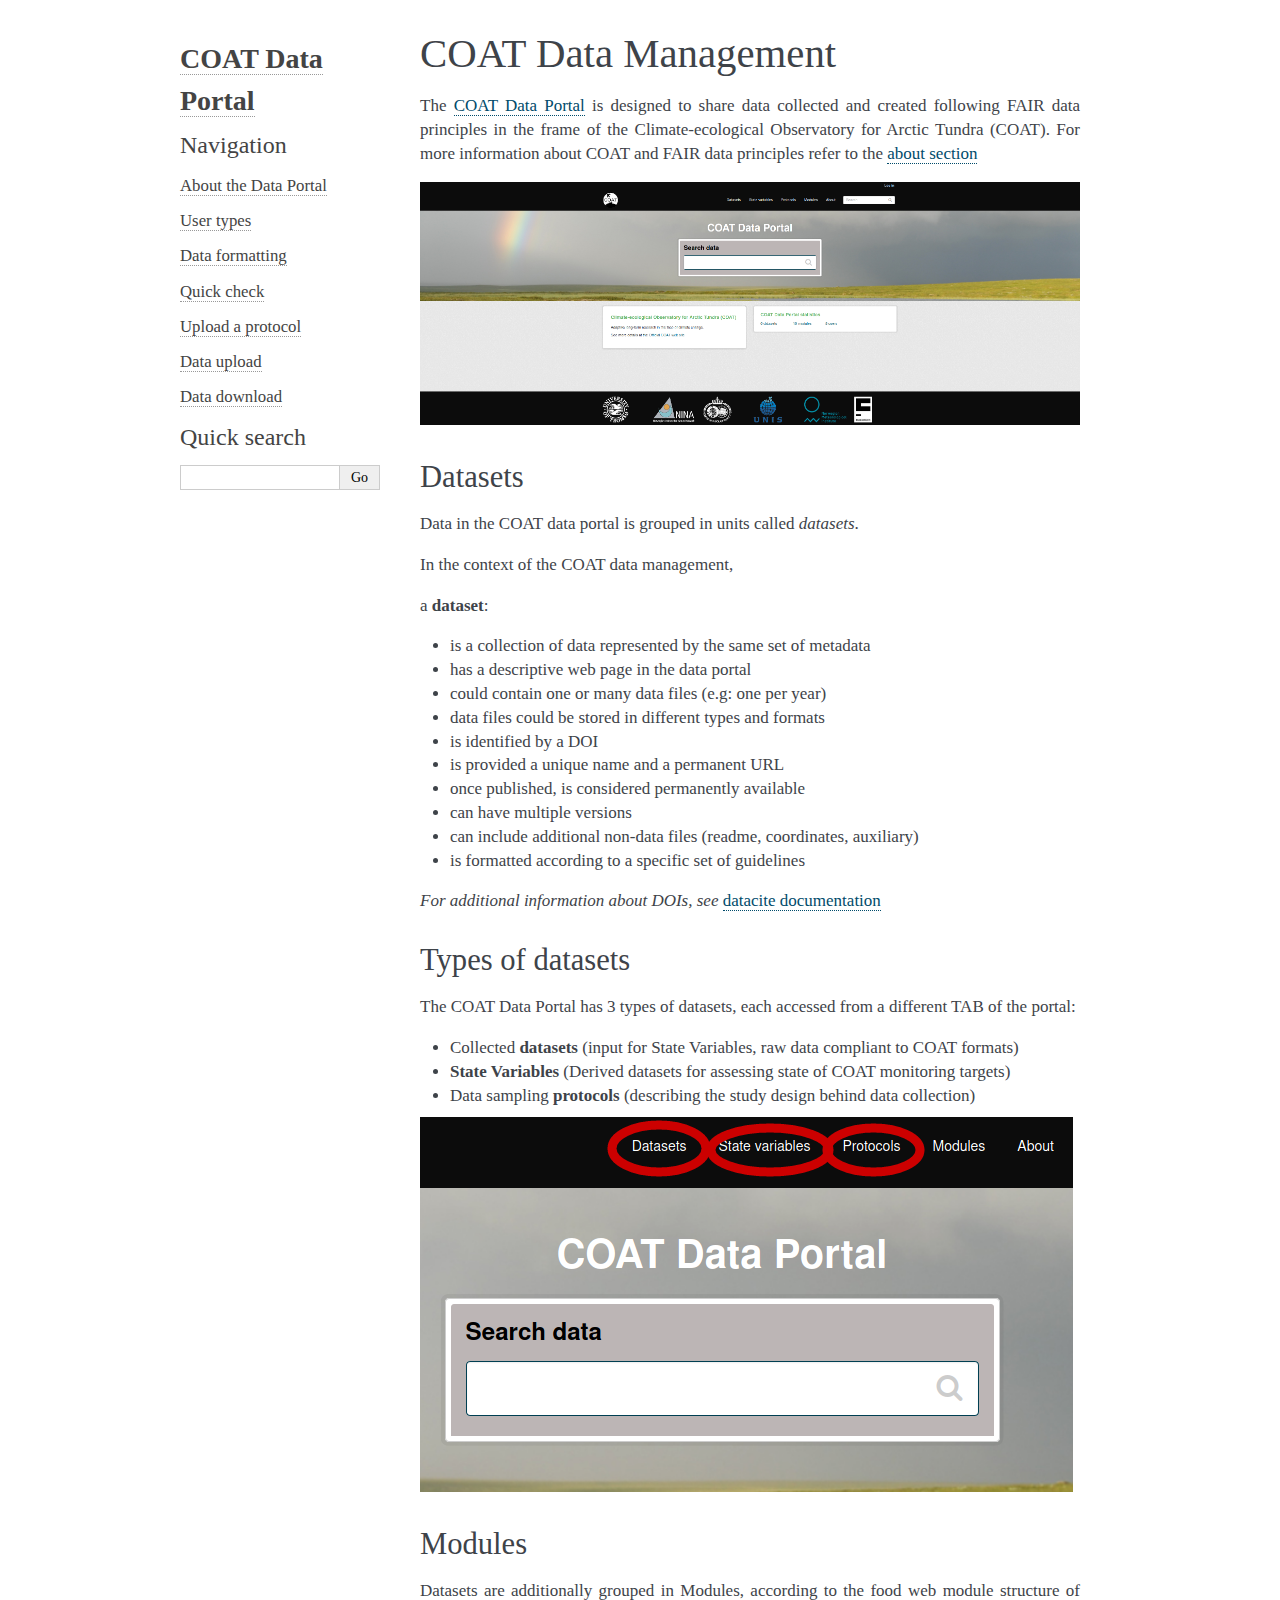
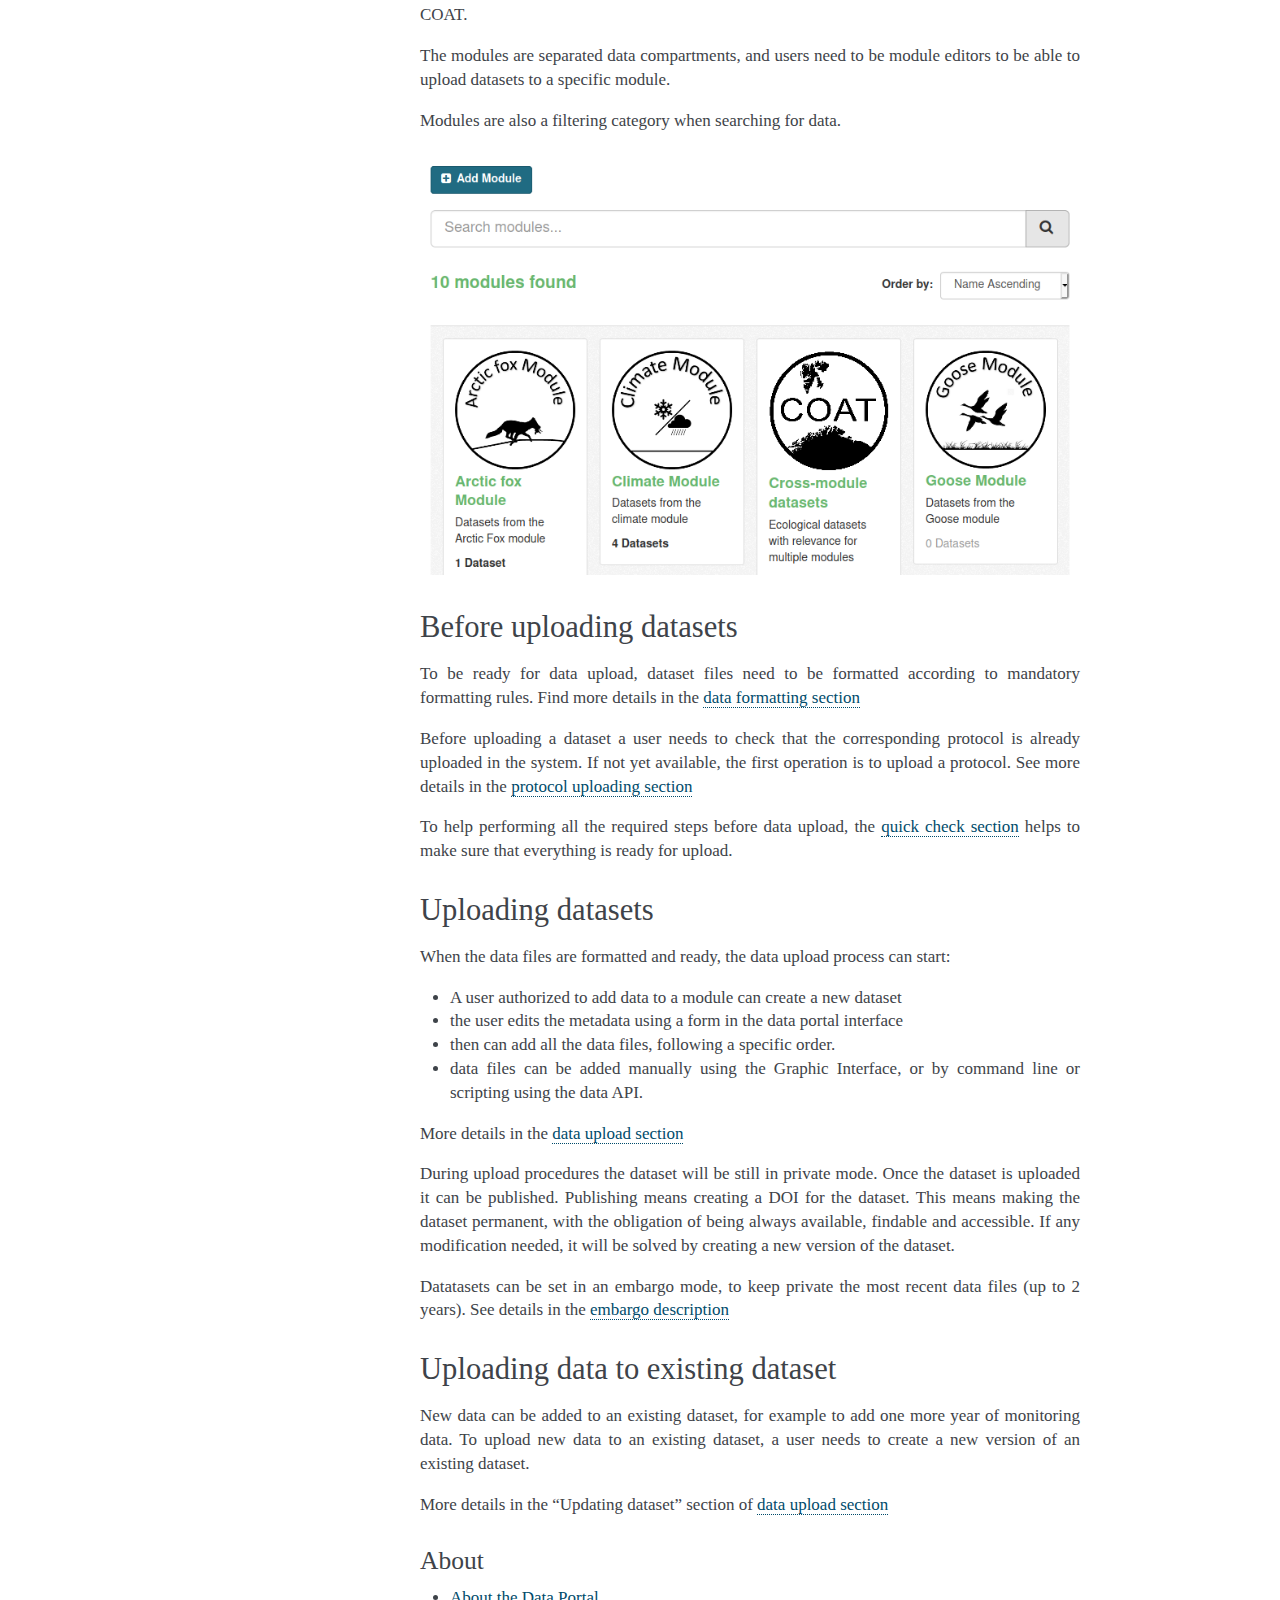
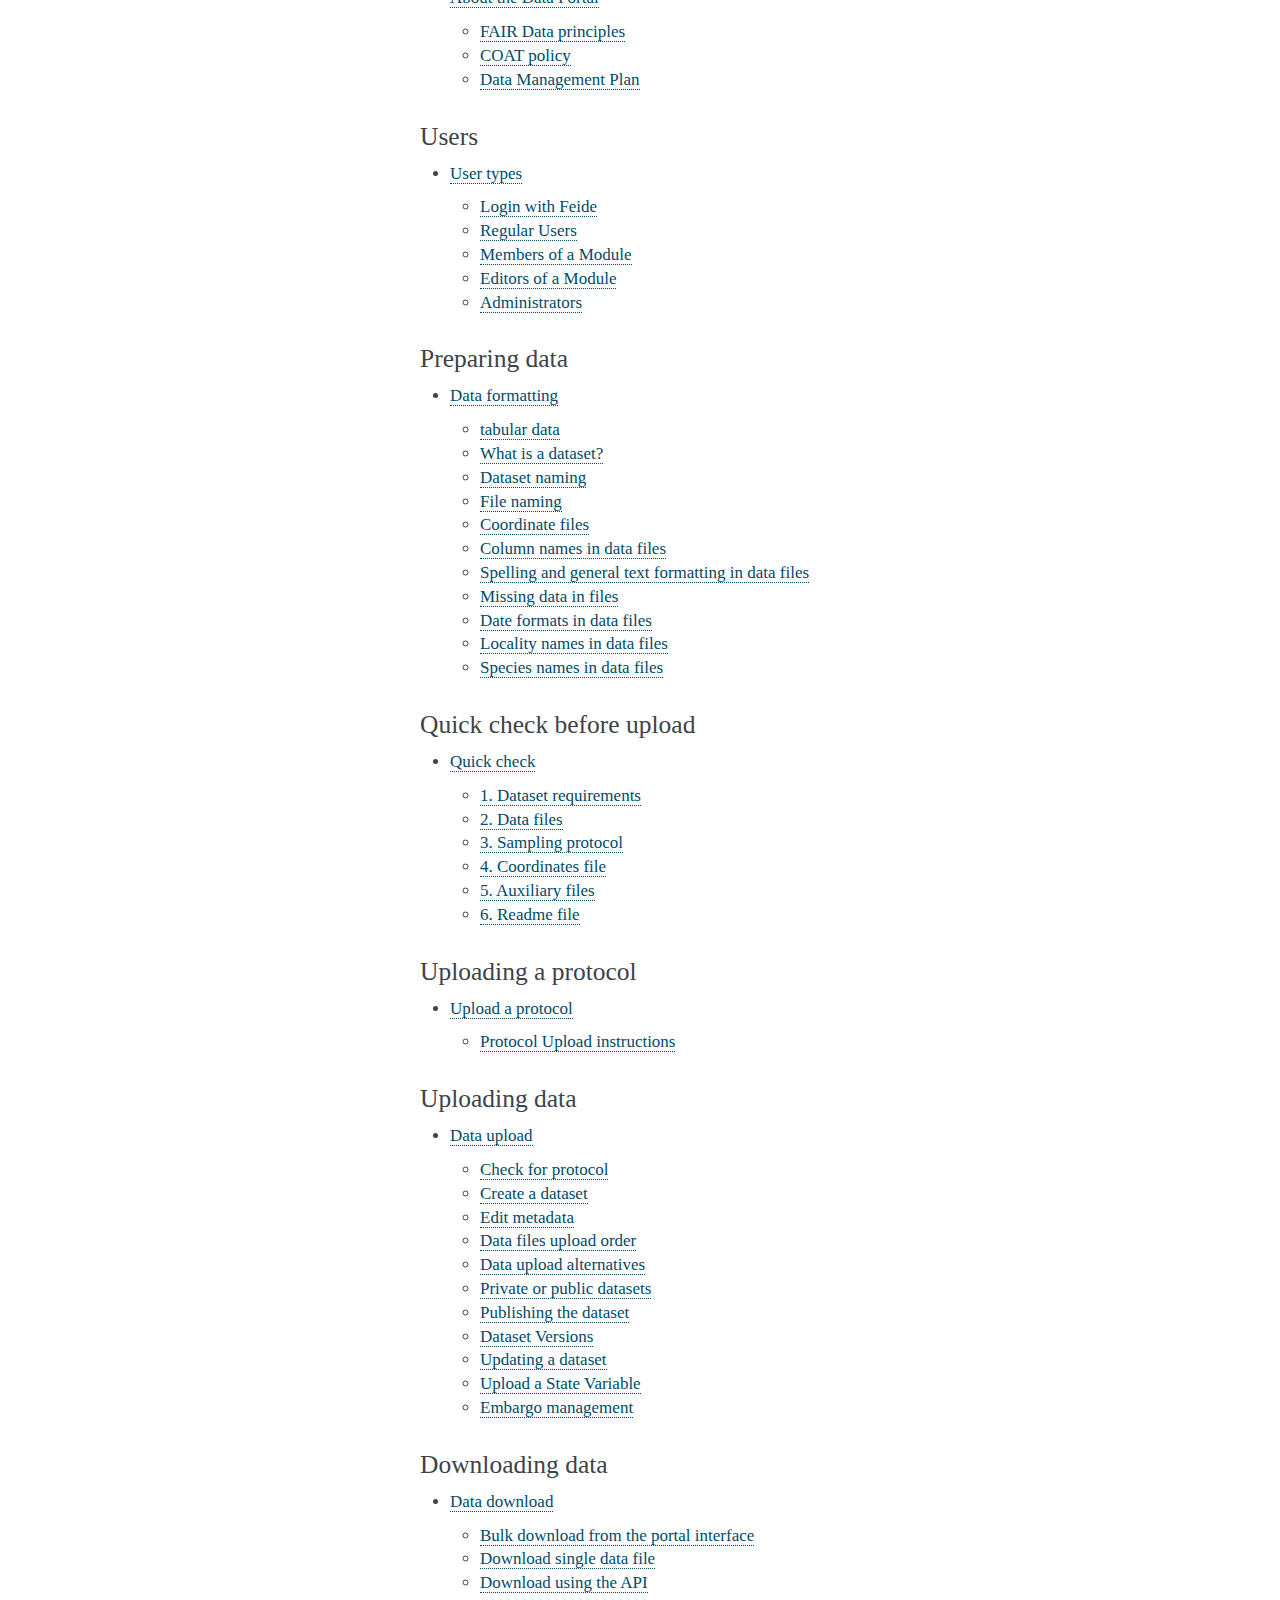
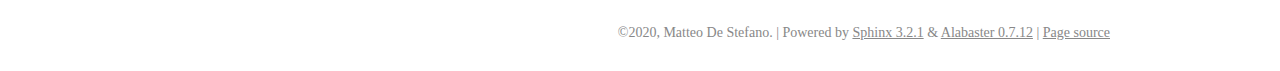
==== commit 14347b3e: "updated after Eeva and Hanna feedbacks" ====
--- a/index.html
+++ b/index.html
@@ -36,12 +36,12 @@
   <div class="section" id="coat-data-management">
 <h1>COAT Data Management<a class="headerlink" href="#coat-data-management" title="Permalink to this headline">¶</a></h1>
 <p>The <a class="reference external" href="https://data.coat.no">COAT Data Portal</a> is designed to share data collected and created following
-FAIR data principles in the frame of the COAT project. For more information about the COAT project and FAIR data principles
+FAIR data principles in the frame of the Climate-ecological Observatory for Arctic Tundra (COAT). For more information about COAT and FAIR data principles
 refer to the <a class="reference internal" href="about.html#about"><span class="std std-ref">about section</span></a></p>
 <img alt="_images/dataportal_homepage_screenshot.png" src="_images/dataportal_homepage_screenshot.png" />
 <div class="section" id="datasets">
 <h2>Datasets<a class="headerlink" href="#datasets" title="Permalink to this headline">¶</a></h2>
-<p>Data in the portal is grouped in functional units called <em>datasets</em>.</p>
+<p>Data in the COAT data portal is grouped in units called <em>datasets</em>.</p>
 <p>In the context of the COAT data management,</p>
 <p>a <strong>dataset</strong>:</p>
 <ul class="simple">
@@ -54,24 +54,23 @@
 <li><p>once published, is considered permanently available</p></li>
 <li><p>can have multiple versions</p></li>
 <li><p>can include additional non-data files (readme, coordinates, auxiliary)</p></li>
-<li><p>is formatted according to mandatory rules</p></li>
+<li><p>is formatted according to a specific set of guidelines</p></li>
 </ul>
 <p><em>For additional information about DOIs, see</em> <a class="reference external" href="https://datacite.org/dois.html">datacite documentation</a></p>
 </div>
 <div class="section" id="types-of-datasets">
 <h2>Types of datasets<a class="headerlink" href="#types-of-datasets" title="Permalink to this headline">¶</a></h2>
-<p>The COAT Data Portal provide a separate management for 3 types of datasets, each accessed from a different TAB of the portal:</p>
+<p>The COAT Data Portal has 3 types of datasets, each accessed from a different TAB of the portal:</p>
 <ul class="simple">
-<li><p>Collected <strong>datasets</strong> (input for State Variables)</p></li>
-<li><p><strong>State Variables</strong> (Derived datasets, scientific focus of the COAT project)</p></li>
+<li><p>Collected <strong>datasets</strong> (input for State Variables, raw data compliant to COAT formats)</p></li>
+<li><p><strong>State Variables</strong> (Derived datasets for assessing state of COAT monitoring targets)</p></li>
 <li><p>Data sampling <strong>protocols</strong> (describing the study design behind data collection)</p></li>
 </ul>
 <img alt="_images/tabs.png" src="_images/tabs.png" />
 </div>
 <div class="section" id="modules">
 <h2>Modules<a class="headerlink" href="#modules" title="Permalink to this headline">¶</a></h2>
-<p>Datasets are additionally grouped in Modules focused on the different monitoring targets of the
-COAT project activities.</p>
+<p>Datasets are additionally grouped in Modules, according to the food web module structure of COAT.</p>
 <p>The modules are separated data compartments, and users need to be module editors
 to be able to upload datasets to a specific module.</p>
 <p>Modules are also a filtering category when searching for data.</p>
@@ -81,9 +80,9 @@
 <h2>Before uploading datasets<a class="headerlink" href="#before-uploading-datasets" title="Permalink to this headline">¶</a></h2>
 <p>To be ready for data upload, dataset files need to be formatted according to mandatory formatting rules.
 Find more details in the <a class="reference internal" href="formatting.html#formatting"><span class="std std-ref">data formatting section</span></a></p>
-<p>Moreover, before uploading a dataset a user need to check that the corresponding protocol is already uploaded in the system.
+<p>Before uploading a dataset a user needs to check that the corresponding protocol is already uploaded in the system.
 If not yet available, the first operation is to upload a protocol. See more details in the <a class="reference internal" href="protocol.html#protocol"><span class="std std-ref">protocol uploading section</span></a></p>
-<p>To help performing all the required steps before data upload, the <a class="reference internal" href="check.html#check"><span class="std std-ref">quick check section</span></a> helps to make sure that everything is compliant</p>
+<p>To help performing all the required steps before data upload, the <a class="reference internal" href="check.html#check"><span class="std std-ref">quick check section</span></a> helps to make sure that everything is ready for upload.</p>
 </div>
 <div class="section" id="uploading-datasets">
 <h2>Uploading datasets<a class="headerlink" href="#uploading-datasets" title="Permalink to this headline">¶</a></h2>
@@ -94,13 +93,19 @@
 <li><p>then can add all the data files, following a specific order.</p></li>
 <li><p>data files can be added manually using the Graphic Interface, or by command line or scripting using the data API.</p></li>
 </ul>
-<p><em>More details in the</em> <a class="reference internal" href="data.html#data"><span class="std std-ref">data upload section</span></a></p>
+<p>More details in the <a class="reference internal" href="data.html#data"><span class="std std-ref">data upload section</span></a></p>
 <p>During upload procedures the dataset will be still in private mode. Once the dataset is uploaded it can be published.
-Publishing means creating a DOI for the dataset, and this step means making the dataset permanent,
+Publishing means creating a DOI for the dataset. This means making the dataset permanent,
 with the obligation of being always available, findable and accessible. If any modification needed,
 it will be solved by creating a new version of the dataset.</p>
-<p>datatasets can additionally be set in embargo mode, to keep private the most recent data files (up to 2 years).
+<p>Datatasets can be set in an embargo mode, to keep private the most recent data files (up to 2 years).
 See details in the <a class="reference internal" href="data.html#embargo"><span class="std std-ref">embargo description</span></a></p>
+</div>
+<div class="section" id="uploading-data-to-existing-dataset">
+<h2>Uploading data to existing dataset<a class="headerlink" href="#uploading-data-to-existing-dataset" title="Permalink to this headline">¶</a></h2>
+<p>New data can be added to an existing dataset, for example to add one more year of monitoring data.
+To upload new data to an existing dataset, a user needs to create a new version of an existing dataset.</p>
+<p>More details in the “Updating dataset” section of <a class="reference internal" href="data.html#updating"><span class="std std-ref">data upload section</span></a></p>
 <div class="section" id="about">
 <h3>About<a class="headerlink" href="#about" title="Permalink to this headline">¶</a></h3>
 <div class="toctree-wrapper compound">
@@ -144,6 +149,7 @@
 <li class="toctree-l2"><a class="reference internal" href="formatting.html#missing-data-in-files">Missing data in files</a></li>
 <li class="toctree-l2"><a class="reference internal" href="formatting.html#date-formats-in-data-files">Date formats in data files</a></li>
 <li class="toctree-l2"><a class="reference internal" href="formatting.html#locality-names-in-data-files">Locality names in data files</a></li>
+<li class="toctree-l2"><a class="reference internal" href="formatting.html#species-names-in-data-files">Species names in data files</a></li>
 </ul>
 </li>
 </ul>
@@ -182,9 +188,10 @@
 <ul>
 <li class="toctree-l1"><a class="reference internal" href="data.html">Data upload</a><ul>
 <li class="toctree-l2"><a class="reference internal" href="data.html#check-for-protocol">Check for protocol</a></li>
-<li class="toctree-l2"><a class="reference internal" href="data.html#upload-a-dataset">Upload a dataset</a></li>
+<li class="toctree-l2"><a class="reference internal" href="data.html#create-a-dataset">Create a dataset</a></li>
 <li class="toctree-l2"><a class="reference internal" href="data.html#edit-metadata">Edit metadata</a></li>
 <li class="toctree-l2"><a class="reference internal" href="data.html#data-files-upload-order">Data files upload order</a></li>
+<li class="toctree-l2"><a class="reference internal" href="data.html#data-upload-alternatives">Data upload alternatives</a></li>
 <li class="toctree-l2"><a class="reference internal" href="data.html#private-or-public-datasets">Private or public datasets</a></li>
 <li class="toctree-l2"><a class="reference internal" href="data.html#publishing-the-dataset">Publishing the dataset</a></li>
 <li class="toctree-l2"><a class="reference internal" href="data.html#dataset-versions">Dataset Versions</a></li>
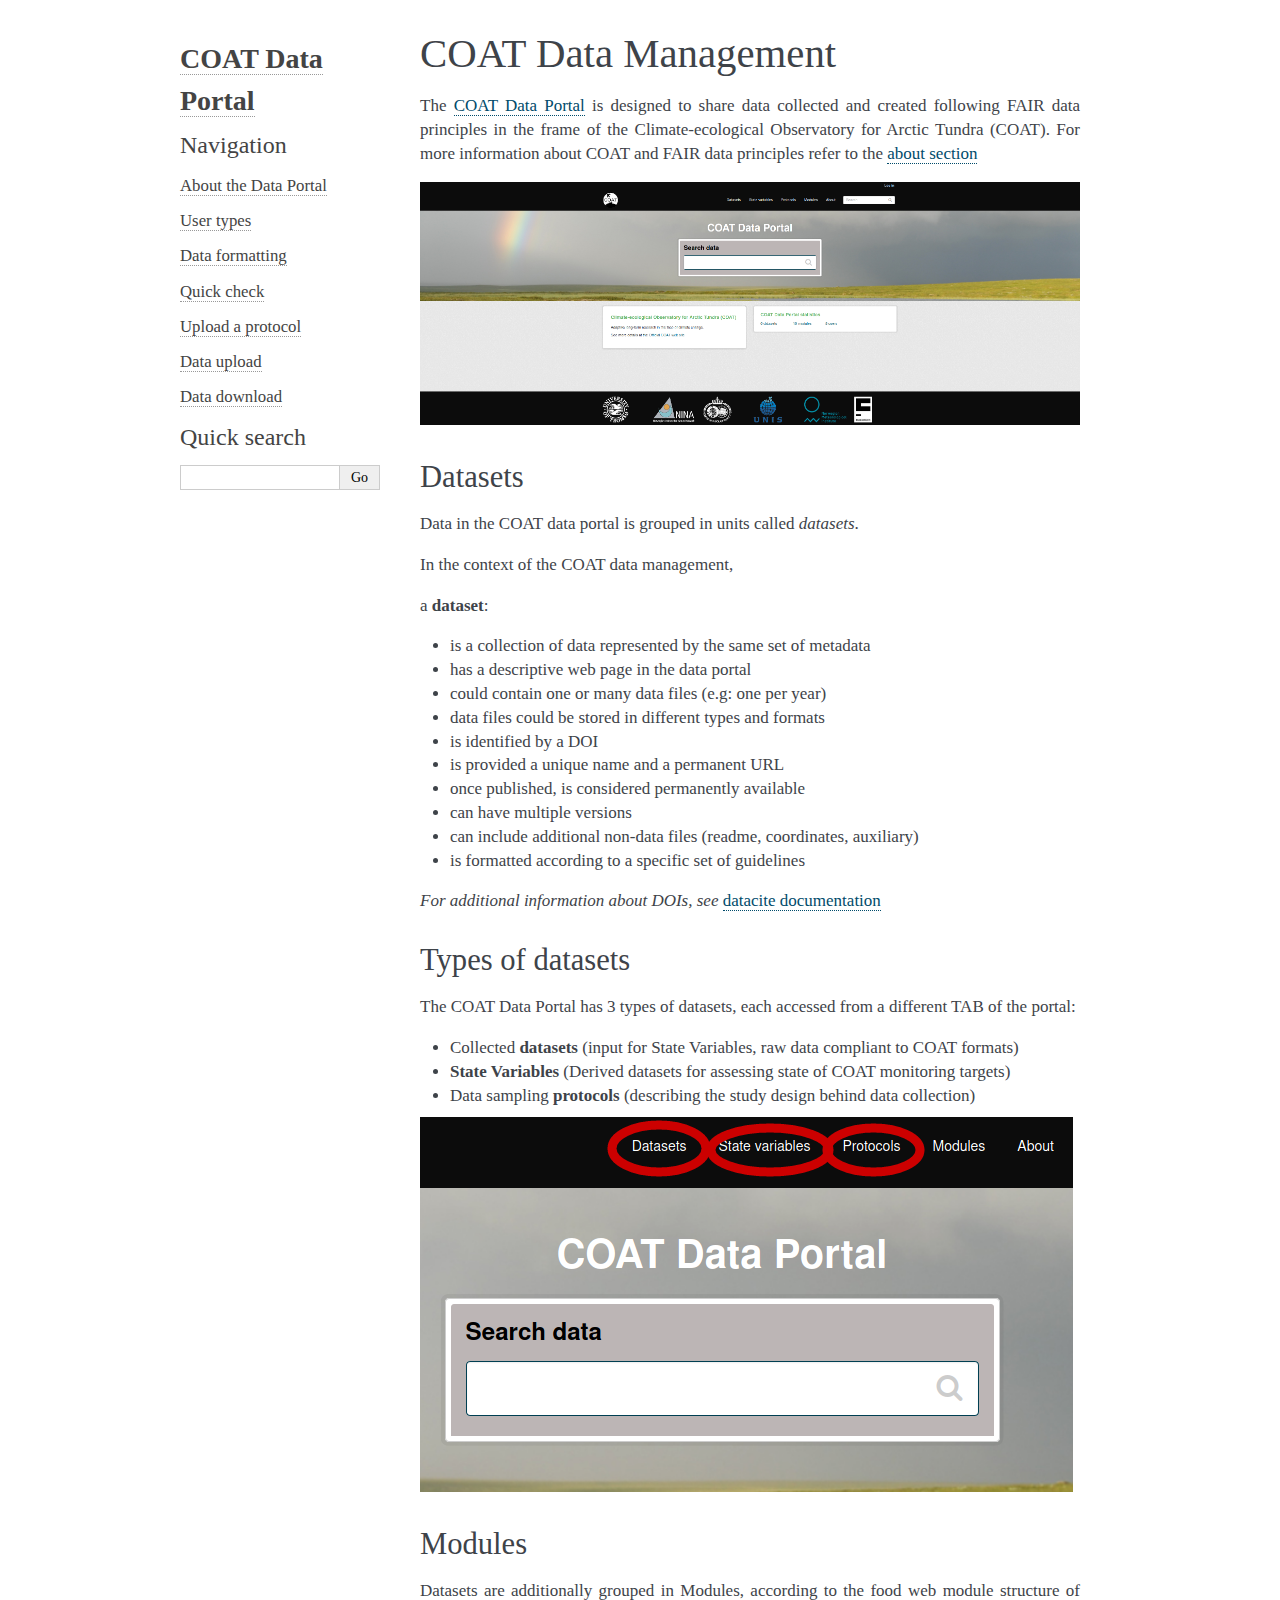
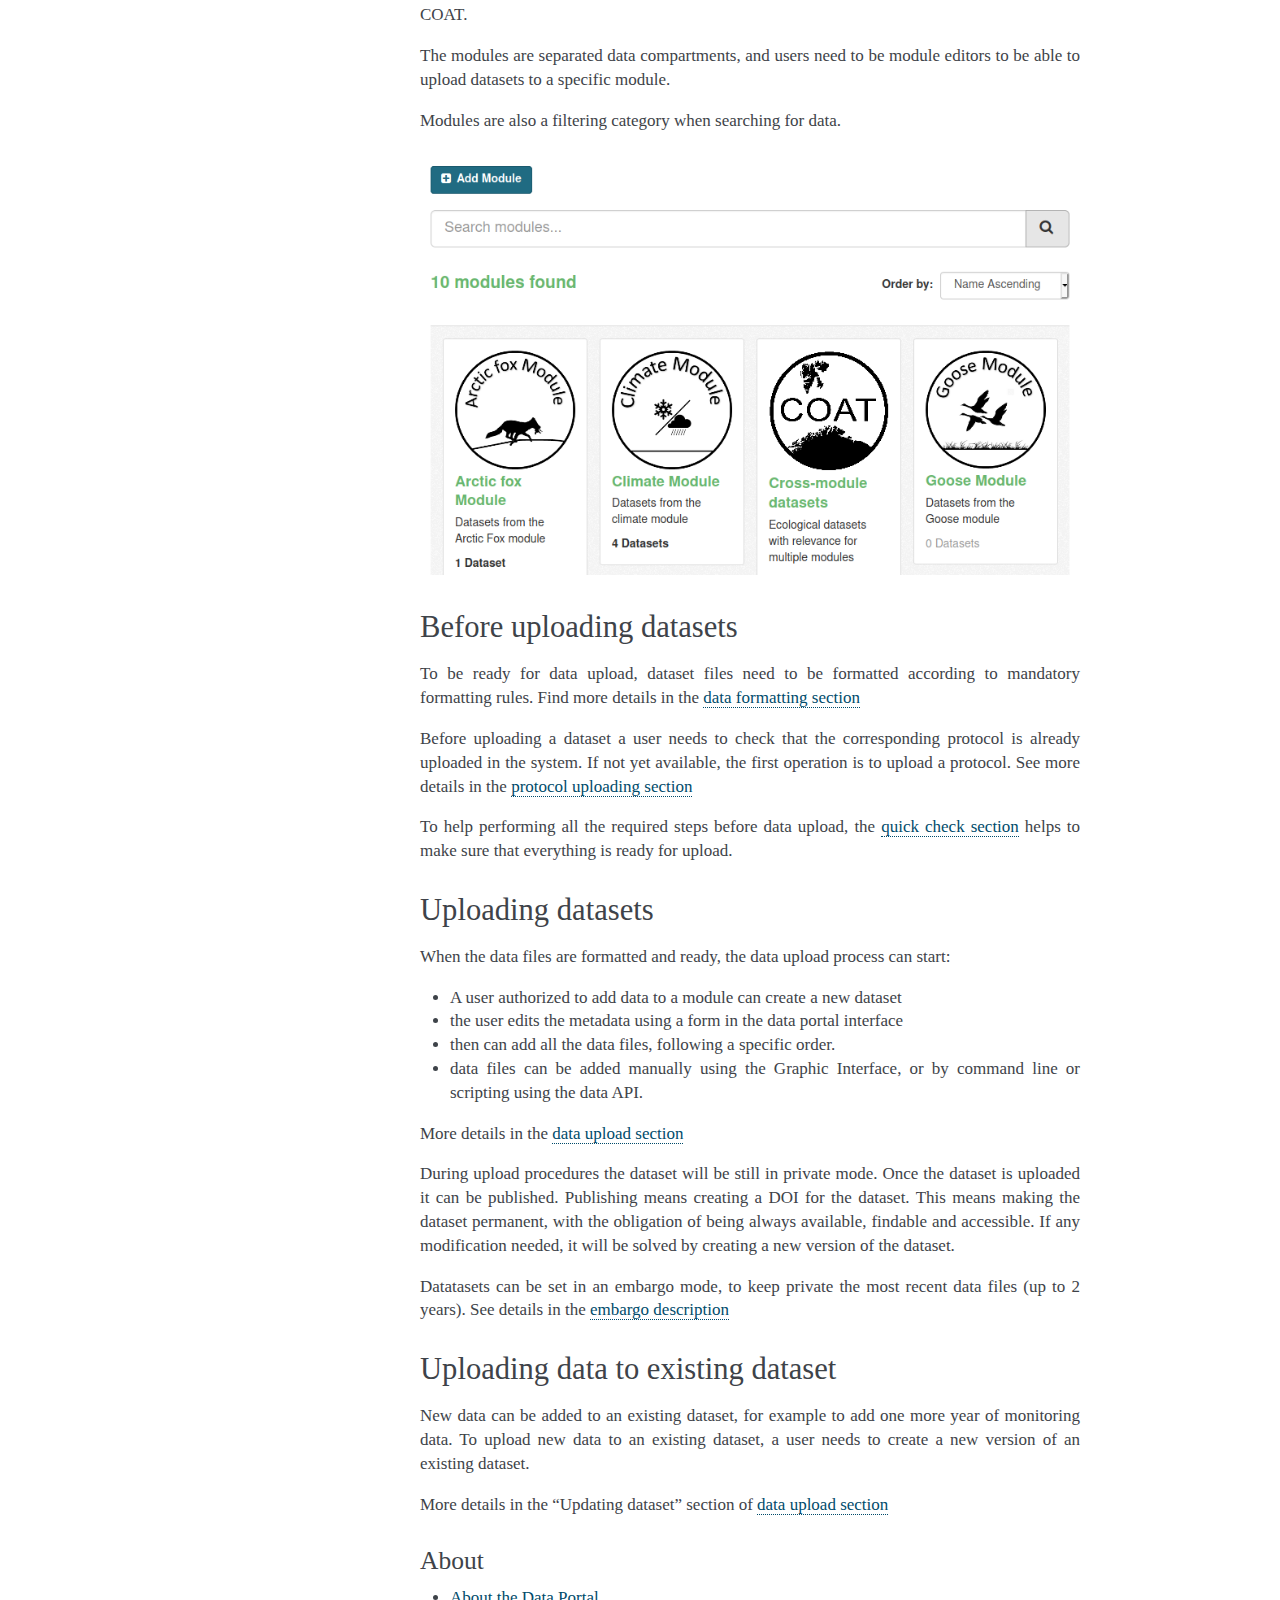
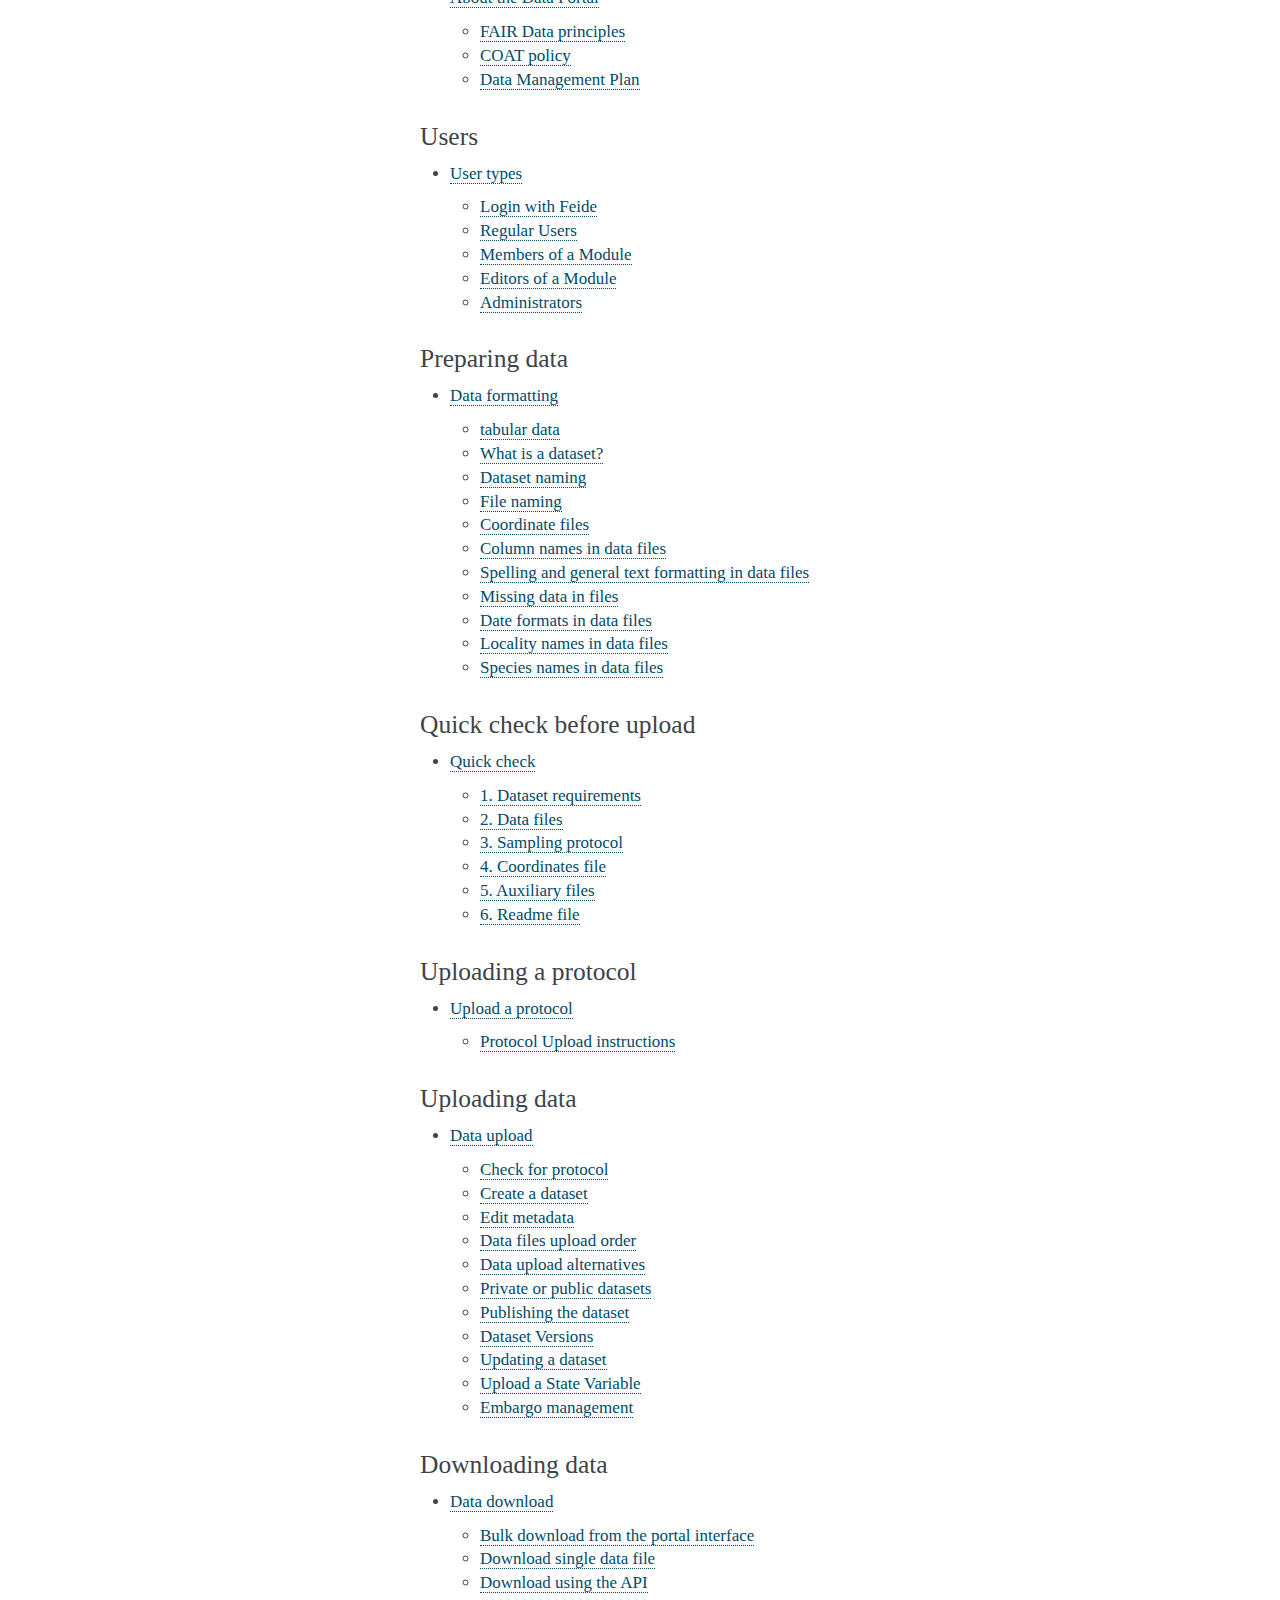
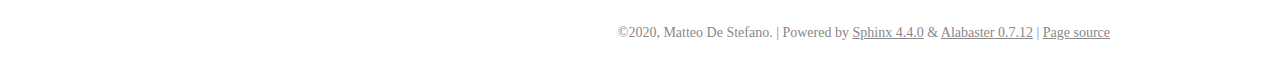
==== commit df4667a7: "Regenerate pages" ====
--- a/index.html
+++ b/index.html
@@ -4,15 +4,15 @@
 <html>
   <head>
     <meta charset="utf-8" />
-    <meta name="viewport" content="width=device-width, initial-scale=1.0" />
+    <meta name="viewport" content="width=device-width, initial-scale=1.0" /><meta name="generator" content="Docutils 0.17.1: http://docutils.sourceforge.net/" />
+
     <title>COAT Data Management &#8212; COAT Data Portal 0.1 documentation</title>
-    <link rel="stylesheet" href="_static/alabaster.css" type="text/css" />
-    <link rel="stylesheet" href="_static/pygments.css" type="text/css" />
-    <script id="documentation_options" data-url_root="./" src="_static/documentation_options.js"></script>
+    <link rel="stylesheet" type="text/css" href="_static/pygments.css" />
+    <link rel="stylesheet" type="text/css" href="_static/alabaster.css" />
+    <script data-url_root="./" id="documentation_options" src="_static/documentation_options.js"></script>
     <script src="_static/jquery.js"></script>
     <script src="_static/underscore.js"></script>
     <script src="_static/doctools.js"></script>
-    <script src="_static/language_data.js"></script>
     <link rel="author" title="About these documents" href="about.html" />
     <link rel="index" title="Index" href="genindex.html" />
     <link rel="search" title="Search" href="search.html" />
@@ -33,13 +33,13 @@
 
           <div class="body" role="main">
             
-  <div class="section" id="coat-data-management">
+  <section id="coat-data-management">
 <h1>COAT Data Management<a class="headerlink" href="#coat-data-management" title="Permalink to this headline">¶</a></h1>
 <p>The <a class="reference external" href="https://data.coat.no">COAT Data Portal</a> is designed to share data collected and created following
 FAIR data principles in the frame of the Climate-ecological Observatory for Arctic Tundra (COAT). For more information about COAT and FAIR data principles
 refer to the <a class="reference internal" href="about.html#about"><span class="std std-ref">about section</span></a></p>
 <img alt="_images/dataportal_homepage_screenshot.png" src="_images/dataportal_homepage_screenshot.png" />
-<div class="section" id="datasets">
+<section id="datasets">
 <h2>Datasets<a class="headerlink" href="#datasets" title="Permalink to this headline">¶</a></h2>
 <p>Data in the COAT data portal is grouped in units called <em>datasets</em>.</p>
 <p>In the context of the COAT data management,</p>
@@ -57,8 +57,8 @@
 <li><p>is formatted according to a specific set of guidelines</p></li>
 </ul>
 <p><em>For additional information about DOIs, see</em> <a class="reference external" href="https://datacite.org/dois.html">datacite documentation</a></p>
-</div>
-<div class="section" id="types-of-datasets">
+</section>
+<section id="types-of-datasets">
 <h2>Types of datasets<a class="headerlink" href="#types-of-datasets" title="Permalink to this headline">¶</a></h2>
 <p>The COAT Data Portal has 3 types of datasets, each accessed from a different TAB of the portal:</p>
 <ul class="simple">
@@ -67,24 +67,24 @@
 <li><p>Data sampling <strong>protocols</strong> (describing the study design behind data collection)</p></li>
 </ul>
 <img alt="_images/tabs.png" src="_images/tabs.png" />
-</div>
-<div class="section" id="modules">
+</section>
+<section id="modules">
 <h2>Modules<a class="headerlink" href="#modules" title="Permalink to this headline">¶</a></h2>
 <p>Datasets are additionally grouped in Modules, according to the food web module structure of COAT.</p>
 <p>The modules are separated data compartments, and users need to be module editors
 to be able to upload datasets to a specific module.</p>
 <p>Modules are also a filtering category when searching for data.</p>
 <img alt="_images/modules.png" src="_images/modules.png" />
-</div>
-<div class="section" id="before-uploading-datasets">
+</section>
+<section id="before-uploading-datasets">
 <h2>Before uploading datasets<a class="headerlink" href="#before-uploading-datasets" title="Permalink to this headline">¶</a></h2>
 <p>To be ready for data upload, dataset files need to be formatted according to mandatory formatting rules.
 Find more details in the <a class="reference internal" href="formatting.html#formatting"><span class="std std-ref">data formatting section</span></a></p>
 <p>Before uploading a dataset a user needs to check that the corresponding protocol is already uploaded in the system.
 If not yet available, the first operation is to upload a protocol. See more details in the <a class="reference internal" href="protocol.html#protocol"><span class="std std-ref">protocol uploading section</span></a></p>
 <p>To help performing all the required steps before data upload, the <a class="reference internal" href="check.html#check"><span class="std std-ref">quick check section</span></a> helps to make sure that everything is ready for upload.</p>
-</div>
-<div class="section" id="uploading-datasets">
+</section>
+<section id="uploading-datasets">
 <h2>Uploading datasets<a class="headerlink" href="#uploading-datasets" title="Permalink to this headline">¶</a></h2>
 <p>When the data files are formatted and ready, the data upload process can start:</p>
 <ul class="simple">
@@ -100,13 +100,13 @@
 it will be solved by creating a new version of the dataset.</p>
 <p>Datatasets can be set in an embargo mode, to keep private the most recent data files (up to 2 years).
 See details in the <a class="reference internal" href="data.html#embargo"><span class="std std-ref">embargo description</span></a></p>
-</div>
-<div class="section" id="uploading-data-to-existing-dataset">
+</section>
+<section id="uploading-data-to-existing-dataset">
 <h2>Uploading data to existing dataset<a class="headerlink" href="#uploading-data-to-existing-dataset" title="Permalink to this headline">¶</a></h2>
 <p>New data can be added to an existing dataset, for example to add one more year of monitoring data.
 To upload new data to an existing dataset, a user needs to create a new version of an existing dataset.</p>
 <p>More details in the “Updating dataset” section of <a class="reference internal" href="data.html#updating"><span class="std std-ref">data upload section</span></a></p>
-<div class="section" id="about">
+<section id="about">
 <h3>About<a class="headerlink" href="#about" title="Permalink to this headline">¶</a></h3>
 <div class="toctree-wrapper compound">
 <ul>
@@ -118,8 +118,8 @@
 </li>
 </ul>
 </div>
-</div>
-<div class="section" id="users">
+</section>
+<section id="users">
 <h3>Users<a class="headerlink" href="#users" title="Permalink to this headline">¶</a></h3>
 <div class="toctree-wrapper compound">
 <ul>
@@ -133,8 +133,8 @@
 </li>
 </ul>
 </div>
-</div>
-<div class="section" id="preparing-data">
+</section>
+<section id="preparing-data">
 <h3>Preparing data<a class="headerlink" href="#preparing-data" title="Permalink to this headline">¶</a></h3>
 <div class="toctree-wrapper compound">
 <ul>
@@ -154,8 +154,8 @@
 </li>
 </ul>
 </div>
-</div>
-<div class="section" id="quick-check-before-upload">
+</section>
+<section id="quick-check-before-upload">
 <h3>Quick check before upload<a class="headerlink" href="#quick-check-before-upload" title="Permalink to this headline">¶</a></h3>
 <div class="toctree-wrapper compound">
 <ul>
@@ -170,8 +170,8 @@
 </li>
 </ul>
 </div>
-</div>
-<div class="section" id="uploading-a-protocol">
+</section>
+<section id="uploading-a-protocol">
 <h3>Uploading a protocol<a class="headerlink" href="#uploading-a-protocol" title="Permalink to this headline">¶</a></h3>
 <div class="toctree-wrapper compound">
 <ul>
@@ -181,8 +181,8 @@
 </li>
 </ul>
 </div>
-</div>
-<div class="section" id="uploading-data">
+</section>
+<section id="uploading-data">
 <h3>Uploading data<a class="headerlink" href="#uploading-data" title="Permalink to this headline">¶</a></h3>
 <div class="toctree-wrapper compound">
 <ul>
@@ -202,8 +202,8 @@
 </li>
 </ul>
 </div>
-</div>
-<div class="section" id="downloading-data">
+</section>
+<section id="downloading-data">
 <h3>Downloading data<a class="headerlink" href="#downloading-data" title="Permalink to this headline">¶</a></h3>
 <div class="toctree-wrapper compound">
 <ul>
@@ -215,9 +215,9 @@
 </li>
 </ul>
 </div>
-</div>
-</div>
-</div>
+</section>
+</section>
+</section>
 
 
           </div>
@@ -270,7 +270,7 @@
   <h3 id="searchlabel">Quick search</h3>
     <div class="searchformwrapper">
     <form class="search" action="search.html" method="get">
-      <input type="text" name="q" aria-labelledby="searchlabel" />
+      <input type="text" name="q" aria-labelledby="searchlabel" autocomplete="off" autocorrect="off" autocapitalize="off" spellcheck="false"/>
       <input type="submit" value="Go" />
     </form>
     </div>
@@ -292,7 +292,7 @@
       &copy;2020, Matteo De Stefano.
       
       |
-      Powered by <a href="http://sphinx-doc.org/">Sphinx 3.2.1</a>
+      Powered by <a href="http://sphinx-doc.org/">Sphinx 4.4.0</a>
       &amp; <a href="https://github.com/bitprophet/alabaster">Alabaster 0.7.12</a>
       
       |
--- a/_static/pygments.css
+++ b/_static/pygments.css
@@ -1,5 +1,10 @@
+pre { line-height: 125%; }
+td.linenos .normal { color: inherit; background-color: transparent; padding-left: 5px; padding-right: 5px; }
+span.linenos { color: inherit; background-color: transparent; padding-left: 5px; padding-right: 5px; }
+td.linenos .special { color: #000000; background-color: #ffffc0; padding-left: 5px; padding-right: 5px; }
+span.linenos.special { color: #000000; background-color: #ffffc0; padding-left: 5px; padding-right: 5px; }
 .highlight .hll { background-color: #ffffcc }
-.highlight  { background: #f8f8f8; }
+.highlight { background: #f8f8f8; }
 .highlight .c { color: #8f5902; font-style: italic } /* Comment */
 .highlight .err { color: #a40000; border: 1px solid #ef2929 } /* Error */
 .highlight .g { color: #000000 } /* Generic */
